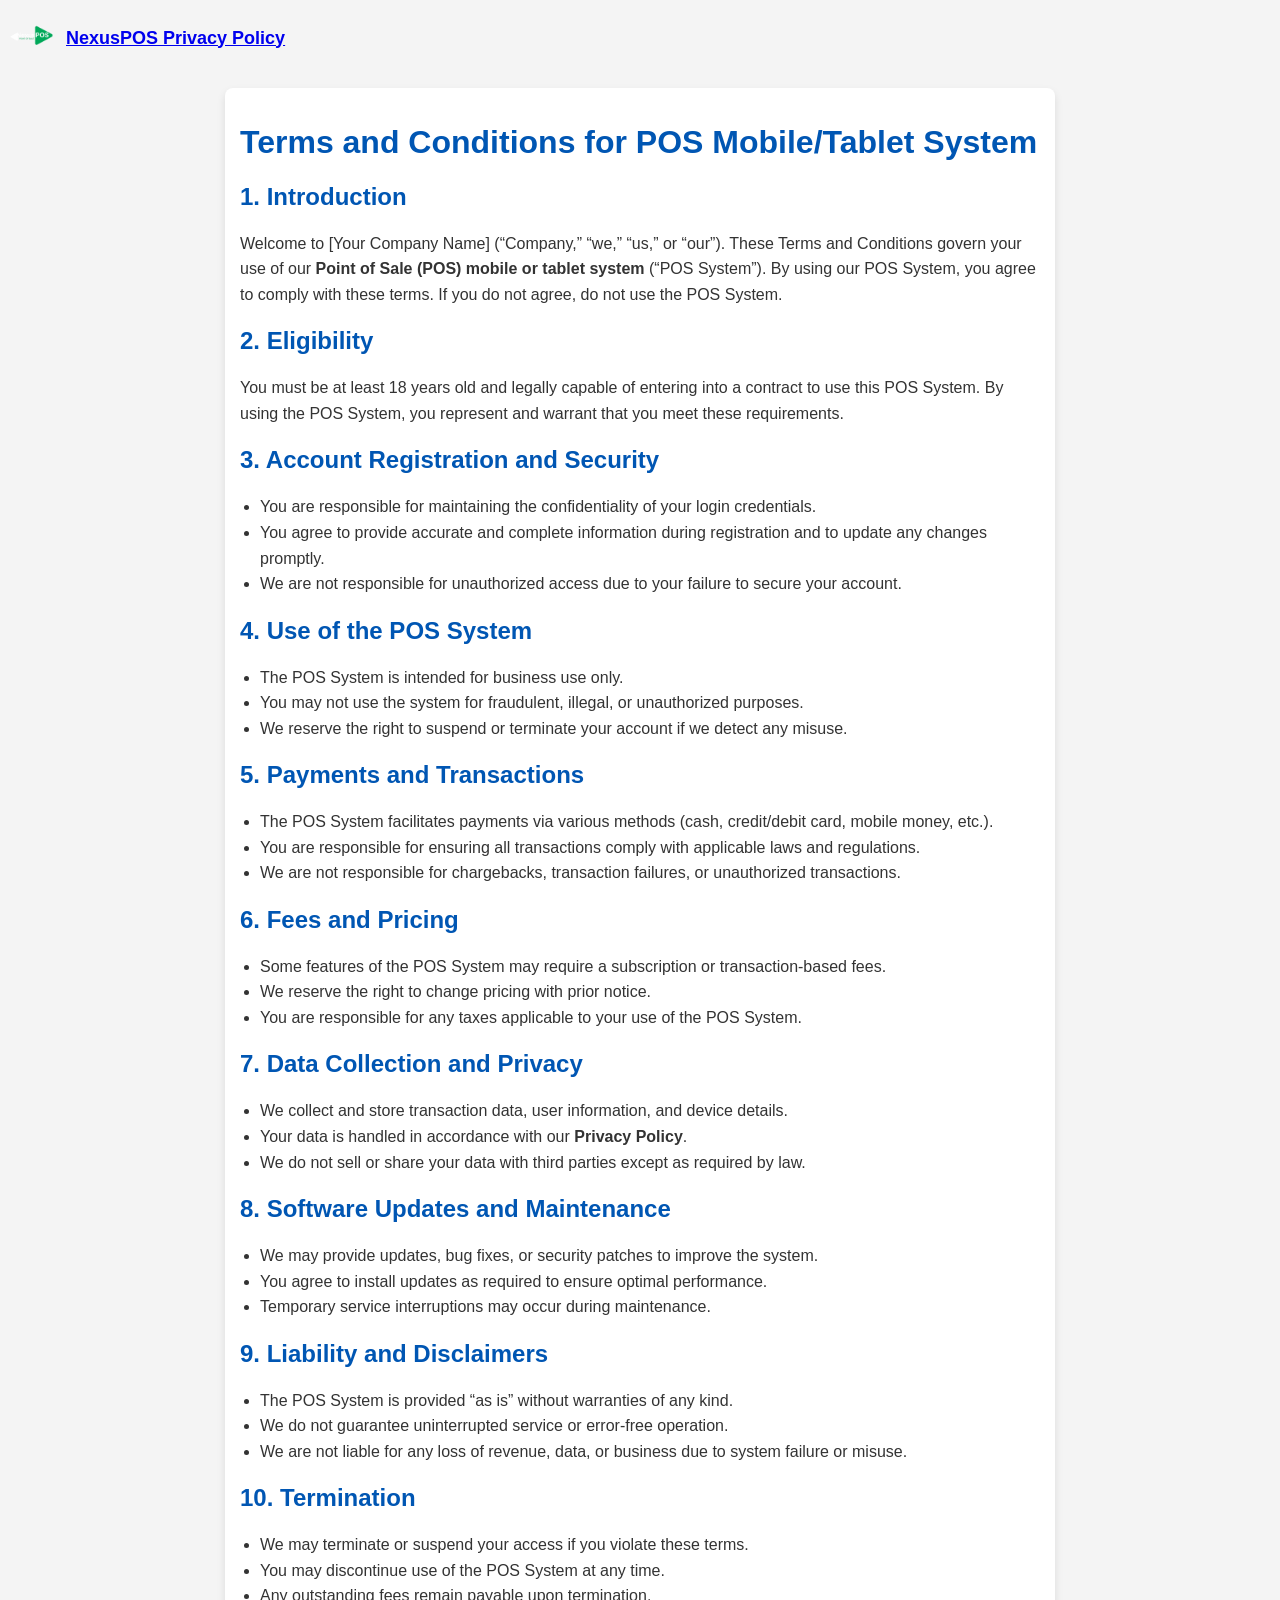
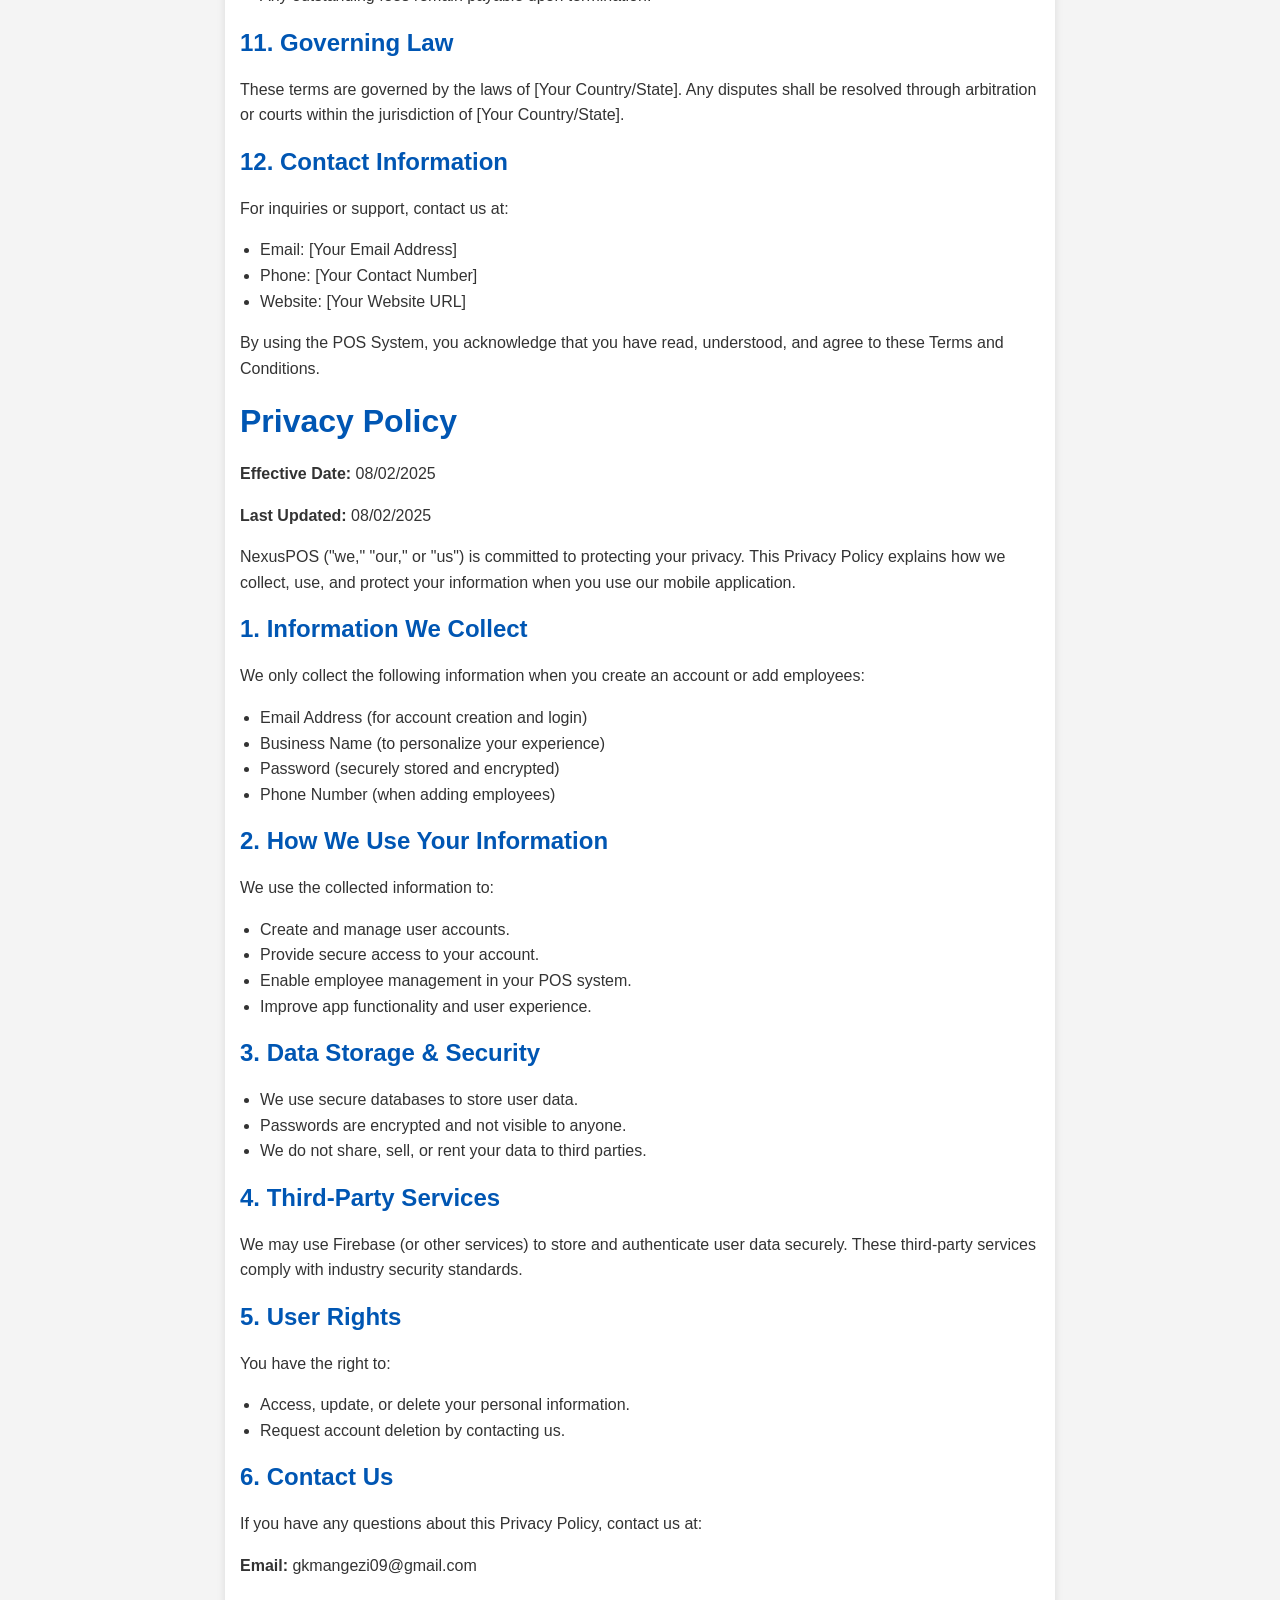
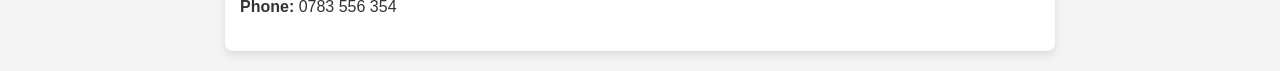
==== index.html @ 5a6bfb87 "Update index.html" ====
<!DOCTYPE html>
<html lang="en">
<head>
    <meta charset="UTF-8">
    <meta name="viewport" content="width=device-width, initial-scale=1.0">
    <title>NexusPOS Terms and Conditions and Privacy Policy</title>
    <link rel="stylesheet" href="style.css">
  
</head>
<body>

    <!-- Navigation Bar -->
    <nav class="navbar navbar-expand-lg navbar-dark bg-dark">
        <div class="container">
            <a class="navbar-brand" href="#">
                <img src="logo.png" alt="NexusPOS Logo" class="logo"> 
                NexusPOS Privacy Policy
            </a>
        </div>
    </nav>

    <!-- Main Content -->
    <div class="container policy-container">


    <h1>Terms and Conditions for POS Mobile/Tablet System</h1>
    
    <h2>1. Introduction</h2>
    <p>Welcome to [Your Company Name] (“Company,” “we,” “us,” or “our”). These Terms and Conditions govern your use of our <strong>Point of Sale (POS) mobile or tablet system</strong> (“POS System”). By using our POS System, you agree to comply with these terms. If you do not agree, do not use the POS System.</p>
    
    <h2>2. Eligibility</h2>
    <p>You must be at least 18 years old and legally capable of entering into a contract to use this POS System. By using the POS System, you represent and warrant that you meet these requirements.</p>
    
    <h2>3. Account Registration and Security</h2>
    <ul>
        <li>You are responsible for maintaining the confidentiality of your login credentials.</li>
        <li>You agree to provide accurate and complete information during registration and to update any changes promptly.</li>
        <li>We are not responsible for unauthorized access due to your failure to secure your account.</li>
    </ul>
    
    <h2>4. Use of the POS System</h2>
    <ul>
        <li>The POS System is intended for business use only.</li>
        <li>You may not use the system for fraudulent, illegal, or unauthorized purposes.</li>
        <li>We reserve the right to suspend or terminate your account if we detect any misuse.</li>
    </ul>
    
    <h2>5. Payments and Transactions</h2>
    <ul>
        <li>The POS System facilitates payments via various methods (cash, credit/debit card, mobile money, etc.).</li>
        <li>You are responsible for ensuring all transactions comply with applicable laws and regulations.</li>
        <li>We are not responsible for chargebacks, transaction failures, or unauthorized transactions.</li>
    </ul>
    
    <h2>6. Fees and Pricing</h2>
    <ul>
        <li>Some features of the POS System may require a subscription or transaction-based fees.</li>
        <li>We reserve the right to change pricing with prior notice.</li>
        <li>You are responsible for any taxes applicable to your use of the POS System.</li>
    </ul>
    
    <h2>7. Data Collection and Privacy</h2>
    <ul>
        <li>We collect and store transaction data, user information, and device details.</li>
        <li>Your data is handled in accordance with our <strong>Privacy Policy</strong>.</li>
        <li>We do not sell or share your data with third parties except as required by law.</li>
    </ul>
    
    <h2>8. Software Updates and Maintenance</h2>
    <ul>
        <li>We may provide updates, bug fixes, or security patches to improve the system.</li>
        <li>You agree to install updates as required to ensure optimal performance.</li>
        <li>Temporary service interruptions may occur during maintenance.</li>
    </ul>
    
    <h2>9. Liability and Disclaimers</h2>
    <ul>
        <li>The POS System is provided “as is” without warranties of any kind.</li>
        <li>We do not guarantee uninterrupted service or error-free operation.</li>
        <li>We are not liable for any loss of revenue, data, or business due to system failure or misuse.</li>
    </ul>
    
    <h2>10. Termination</h2>
    <ul>
        <li>We may terminate or suspend your access if you violate these terms.</li>
        <li>You may discontinue use of the POS System at any time.</li>
        <li>Any outstanding fees remain payable upon termination.</li>
    </ul>
    
    <h2>11. Governing Law</h2>
    <p>These terms are governed by the laws of [Your Country/State]. Any disputes shall be resolved through arbitration or courts within the jurisdiction of [Your Country/State].</p>
    
    <h2>12. Contact Information</h2>
    <p>For inquiries or support, contact us at:</p>
    <ul>
        <li>Email: [Your Email Address]</li>
        <li>Phone: [Your Contact Number]</li>
        <li>Website: [Your Website URL]</li>
    </ul>
    
    <p>By using the POS System, you acknowledge that you have read, understood, and agree to these Terms and Conditions.</p>



        <h1>Privacy Policy</h1>
        <p><strong>Effective Date:</strong> 08/02/2025</p>
        <p><strong>Last Updated:</strong> 08/02/2025</p>

        <p>NexusPOS ("we," "our," or "us") is committed to protecting your privacy.
            This Privacy Policy explains how we collect, use, and protect your information when you use our mobile application.</p>

        <h2>1. Information We Collect</h2>
        <p>We only collect the following information when you create an account or add employees:</p>
        <ul>
            <li>Email Address (for account creation and login)</li>
            <li>Business Name (to personalize your experience)</li>
            <li>Password (securely stored and encrypted)</li>
            <li>Phone Number (when adding employees)</li>
        </ul>

        <h2>2. How We Use Your Information</h2>
        <p>We use the collected information to:</p>
        <ul>
            <li>Create and manage user accounts.</li>
            <li>Provide secure access to your account.</li>
            <li>Enable employee management in your POS system.</li>
            <li>Improve app functionality and user experience.</li>
        </ul>

        <h2>3. Data Storage & Security</h2>
        <ul>
            <li>We use secure databases to store user data.</li>
            <li>Passwords are encrypted and not visible to anyone.</li>
            <li>We do not share, sell, or rent your data to third parties.</li>
        </ul>

        <h2>4. Third-Party Services</h2>
        <p>We may use Firebase (or other services) to store and authenticate user data securely. These third-party services comply with industry security standards.</p>

        <h2>5. User Rights</h2>
        <p>You have the right to:</p>
        <ul>
            <li>Access, update, or delete your personal information.</li>
            <li>Request account deletion by contacting us.</li>
        </ul>

        <h2>6. Contact Us</h2>
        <p>If you have any questions about this Privacy Policy, contact us at:</p>
        <p><strong>Email:</strong> gkmangezi09@gmail.com</p>
        <p><strong>Phone:</strong> 0783 556 354</p>
    </div>

</body>
</html>
---- style.css ----
body {
    font-family: 'Arial', sans-serif;
    background-color: #f4f4f4;
    color: #333;
}

/* Navbar Styles */
.navbar {
    padding: 5px 0; /* Reduced padding to make it smaller */
    height: 50px; /* Set a fixed height */
}

.navbar-brand {
    font-size: 18px;
    font-weight: bold;
    display: flex;
    align-items: center;
}

/* Resize the logo */
.logo {
    height: 50px; /* Smaller height */
    width: auto;
    margin-right: 8px;
}

/* Privacy Policy Container */
.policy-container {
    max-width: 800px;
    background: white;
    margin: 20px auto;
    padding: 15px;
    border-radius: 8px;
    box-shadow: 0px 4px 8px rgba(0, 0, 0, 0.1);
}

/* Headings */
h1, h2 {
    color: #0056b3;
}

p, ul {
    font-size: 16px;
    line-height: 1.6;
}

ul {
    padding-left: 20px;
}
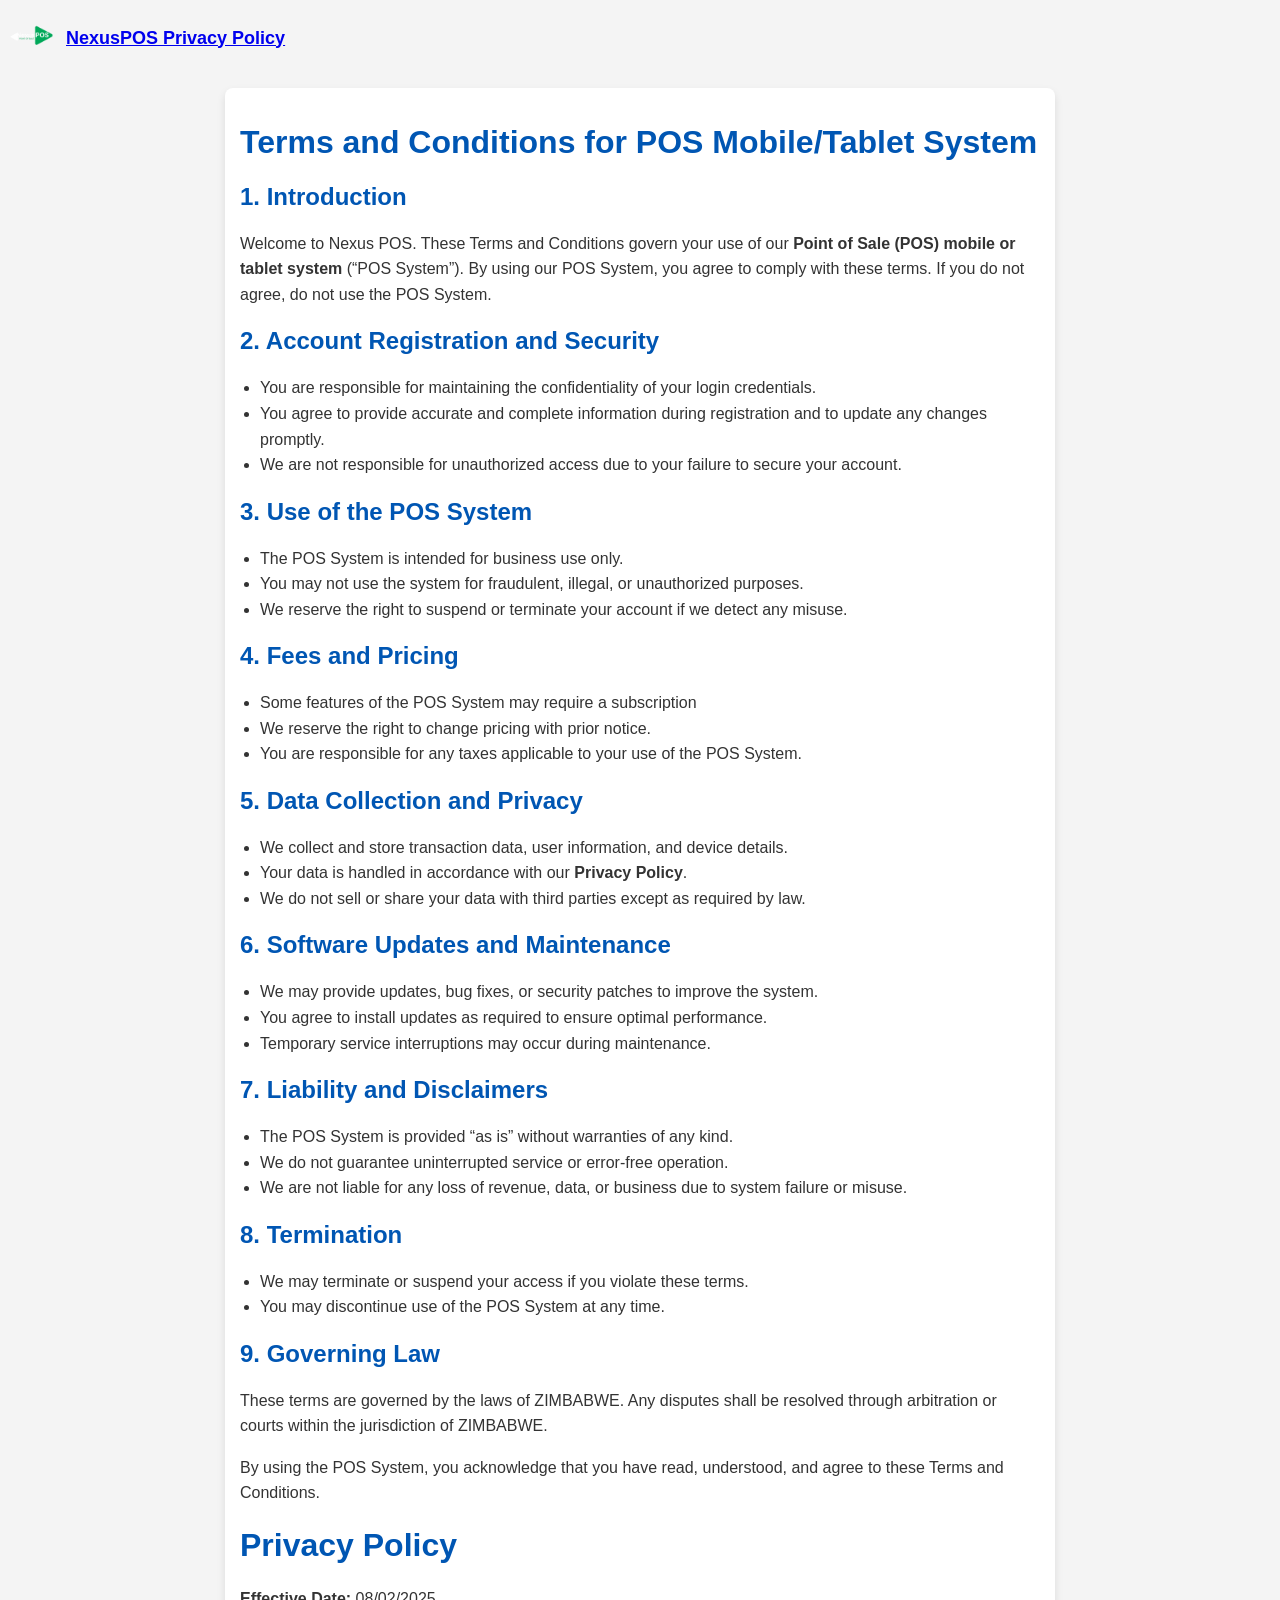
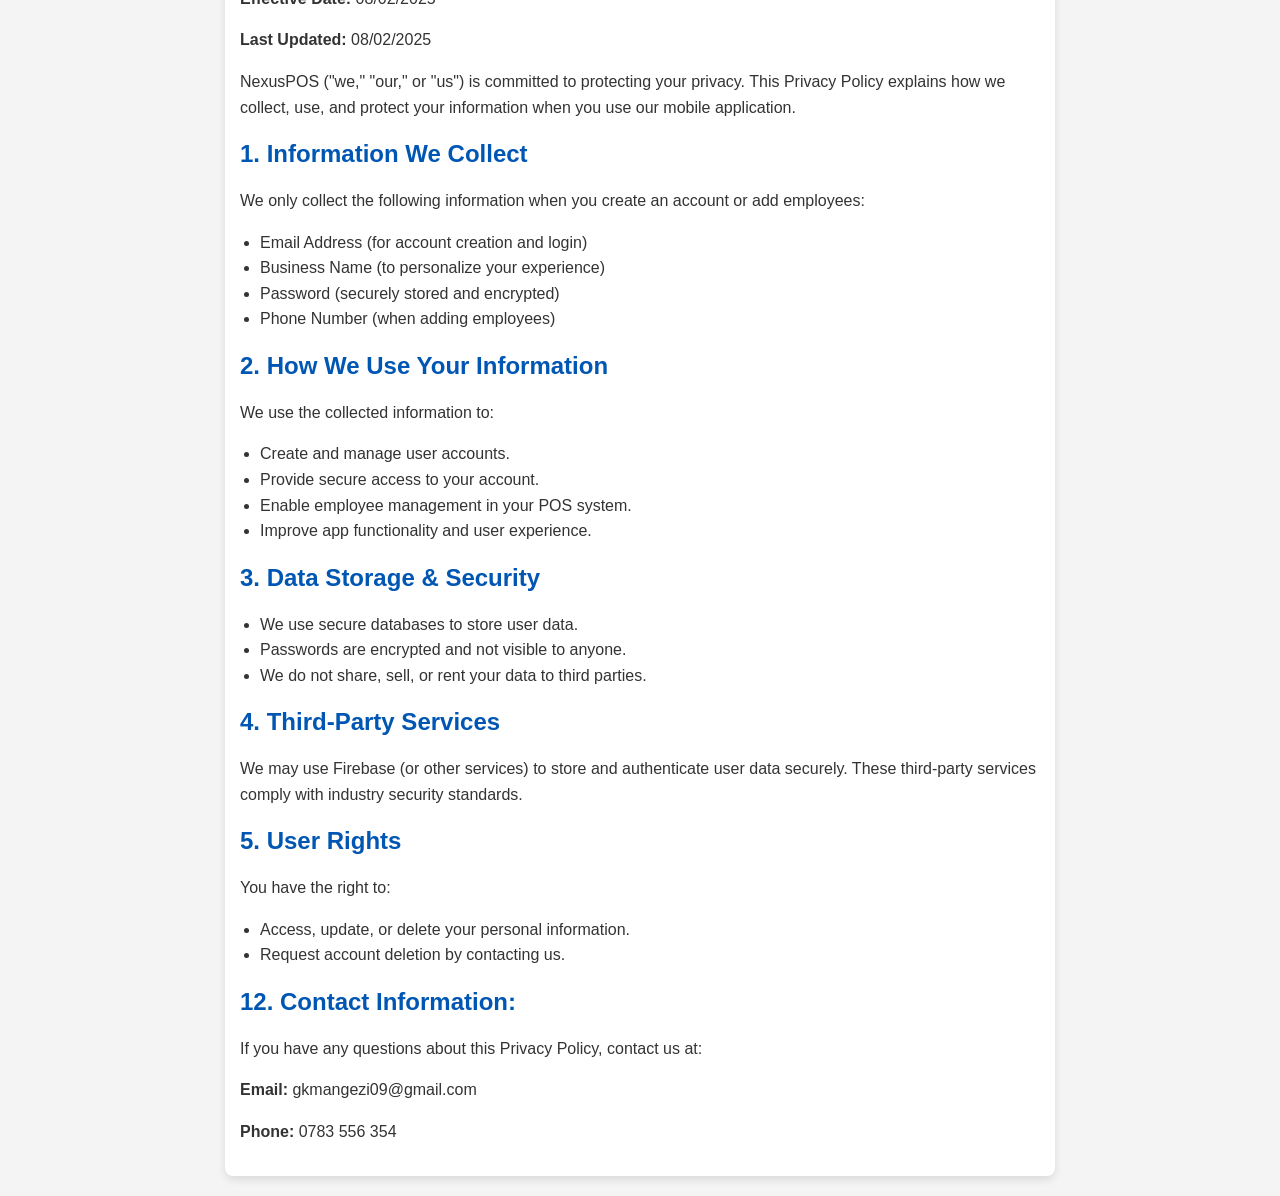
==== commit 11417439: "Update index.html" ====
--- a/index.html
+++ b/index.html
@@ -26,80 +26,61 @@
     <h1>Terms and Conditions for POS Mobile/Tablet System</h1>
     
     <h2>1. Introduction</h2>
-    <p>Welcome to [Your Company Name] (“Company,” “we,” “us,” or “our”). These Terms and Conditions govern your use of our <strong>Point of Sale (POS) mobile or tablet system</strong> (“POS System”). By using our POS System, you agree to comply with these terms. If you do not agree, do not use the POS System.</p>
+    <p>Welcome to Nexus POS. These Terms and Conditions govern your use of our <strong>Point of Sale (POS) mobile or tablet system</strong> (“POS System”). By using our POS System, you agree to comply with these terms. If you do not agree, do not use the POS System.</p>
     
-    <h2>2. Eligibility</h2>
-    <p>You must be at least 18 years old and legally capable of entering into a contract to use this POS System. By using the POS System, you represent and warrant that you meet these requirements.</p>
-    
-    <h2>3. Account Registration and Security</h2>
+  
+    <h2>2. Account Registration and Security</h2>
     <ul>
         <li>You are responsible for maintaining the confidentiality of your login credentials.</li>
         <li>You agree to provide accurate and complete information during registration and to update any changes promptly.</li>
         <li>We are not responsible for unauthorized access due to your failure to secure your account.</li>
     </ul>
     
-    <h2>4. Use of the POS System</h2>
+    <h2>3. Use of the POS System</h2>
     <ul>
         <li>The POS System is intended for business use only.</li>
         <li>You may not use the system for fraudulent, illegal, or unauthorized purposes.</li>
         <li>We reserve the right to suspend or terminate your account if we detect any misuse.</li>
     </ul>
     
-    <h2>5. Payments and Transactions</h2>
+    <h2>4. Fees and Pricing</h2>
     <ul>
-        <li>The POS System facilitates payments via various methods (cash, credit/debit card, mobile money, etc.).</li>
-        <li>You are responsible for ensuring all transactions comply with applicable laws and regulations.</li>
-        <li>We are not responsible for chargebacks, transaction failures, or unauthorized transactions.</li>
-    </ul>
-    
-    <h2>6. Fees and Pricing</h2>
-    <ul>
-        <li>Some features of the POS System may require a subscription or transaction-based fees.</li>
+        <li>Some features of the POS System may require a subscription</li>
         <li>We reserve the right to change pricing with prior notice.</li>
         <li>You are responsible for any taxes applicable to your use of the POS System.</li>
     </ul>
     
-    <h2>7. Data Collection and Privacy</h2>
+    <h2>5. Data Collection and Privacy</h2>
     <ul>
         <li>We collect and store transaction data, user information, and device details.</li>
         <li>Your data is handled in accordance with our <strong>Privacy Policy</strong>.</li>
         <li>We do not sell or share your data with third parties except as required by law.</li>
     </ul>
     
-    <h2>8. Software Updates and Maintenance</h2>
+    <h2>6. Software Updates and Maintenance</h2>
     <ul>
         <li>We may provide updates, bug fixes, or security patches to improve the system.</li>
         <li>You agree to install updates as required to ensure optimal performance.</li>
         <li>Temporary service interruptions may occur during maintenance.</li>
     </ul>
     
-    <h2>9. Liability and Disclaimers</h2>
+    <h2>7. Liability and Disclaimers</h2>
     <ul>
         <li>The POS System is provided “as is” without warranties of any kind.</li>
         <li>We do not guarantee uninterrupted service or error-free operation.</li>
         <li>We are not liable for any loss of revenue, data, or business due to system failure or misuse.</li>
     </ul>
     
-    <h2>10. Termination</h2>
+    <h2>8. Termination</h2>
     <ul>
         <li>We may terminate or suspend your access if you violate these terms.</li>
         <li>You may discontinue use of the POS System at any time.</li>
-        <li>Any outstanding fees remain payable upon termination.</li>
     </ul>
     
-    <h2>11. Governing Law</h2>
-    <p>These terms are governed by the laws of [Your Country/State]. Any disputes shall be resolved through arbitration or courts within the jurisdiction of [Your Country/State].</p>
-    
-    <h2>12. Contact Information</h2>
-    <p>For inquiries or support, contact us at:</p>
-    <ul>
-        <li>Email: [Your Email Address]</li>
-        <li>Phone: [Your Contact Number]</li>
-        <li>Website: [Your Website URL]</li>
-    </ul>
+    <h2>9. Governing Law</h2>
+    <p>These terms are governed by the laws of ZIMBABWE. Any disputes shall be resolved through arbitration or courts within the jurisdiction of ZIMBABWE.</p>
     
     <p>By using the POS System, you acknowledge that you have read, understood, and agree to these Terms and Conditions.</p>
-
 
 
         <h1>Privacy Policy</h1>
@@ -143,8 +124,7 @@
             <li>Access, update, or delete your personal information.</li>
             <li>Request account deletion by contacting us.</li>
         </ul>
-
-        <h2>6. Contact Us</h2>
+  <h2>12. Contact Information:</h2>
         <p>If you have any questions about this Privacy Policy, contact us at:</p>
         <p><strong>Email:</strong> gkmangezi09@gmail.com</p>
         <p><strong>Phone:</strong> 0783 556 354</p>
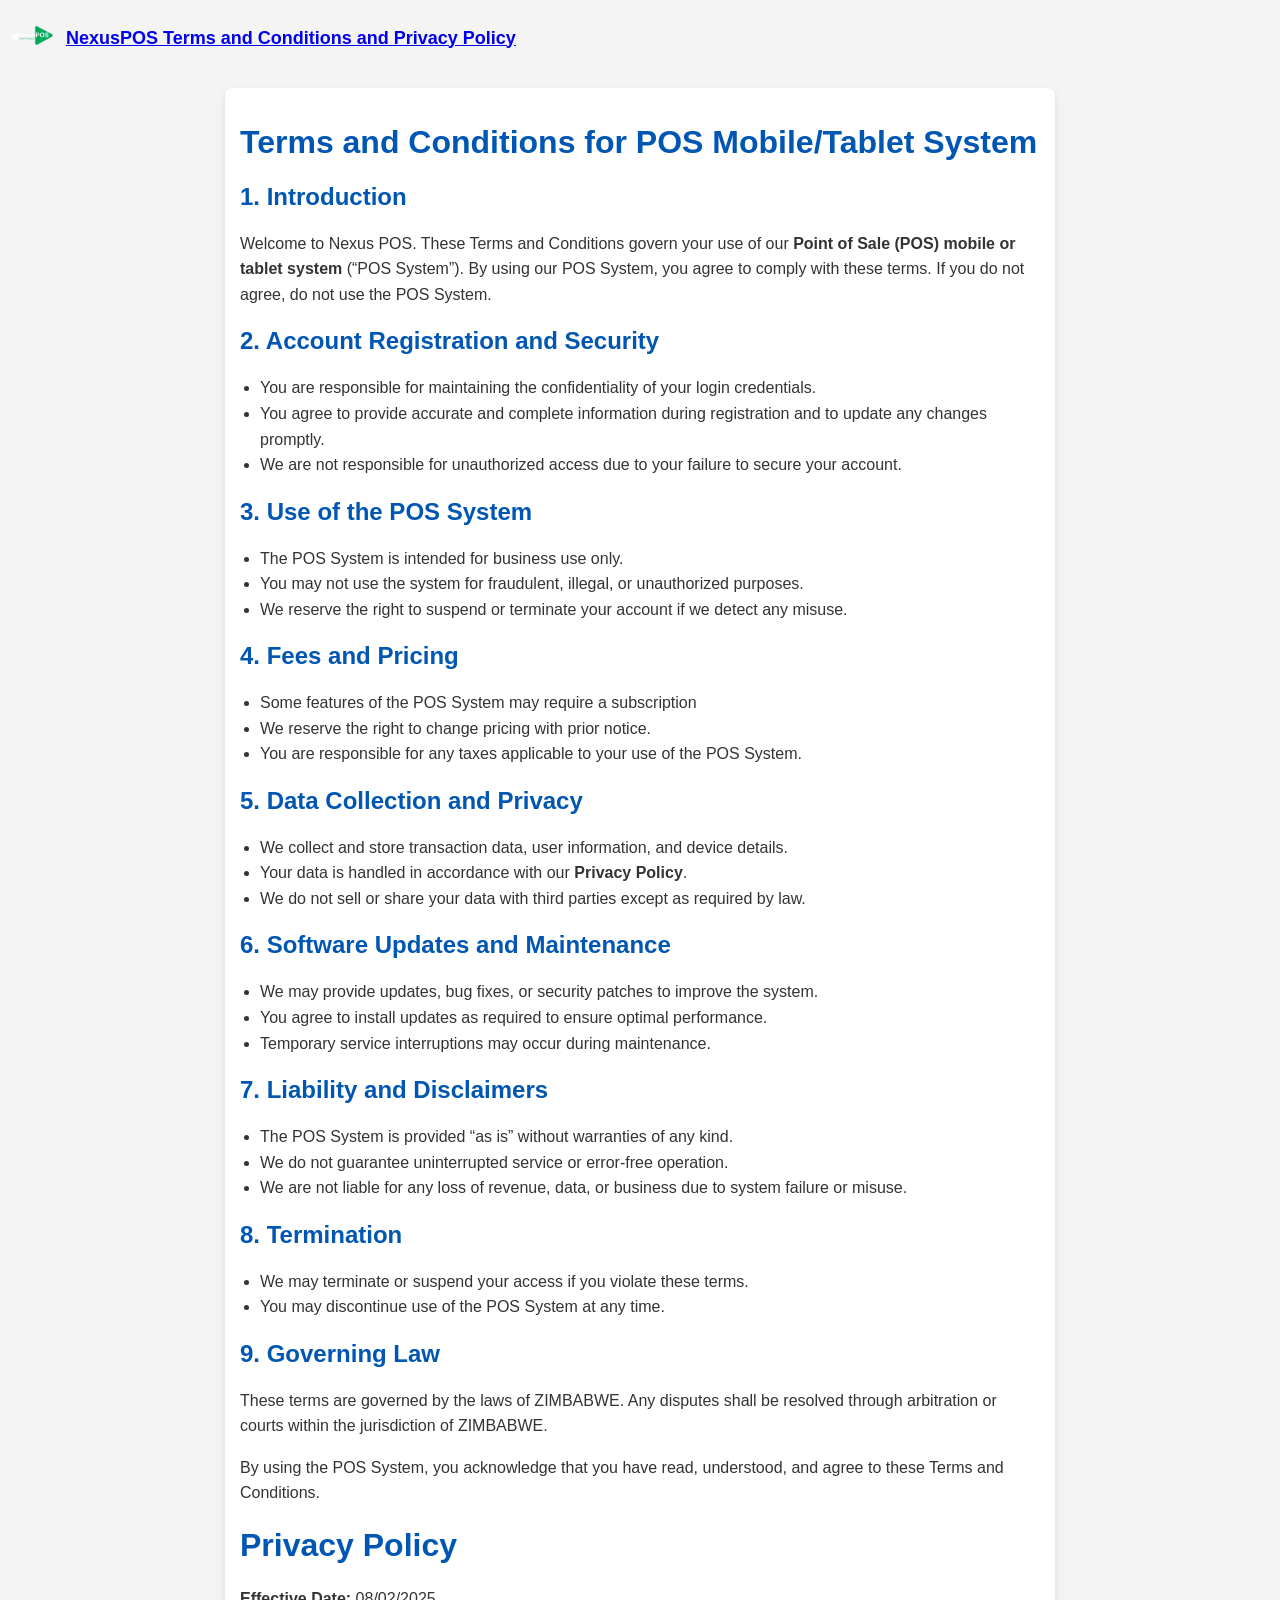
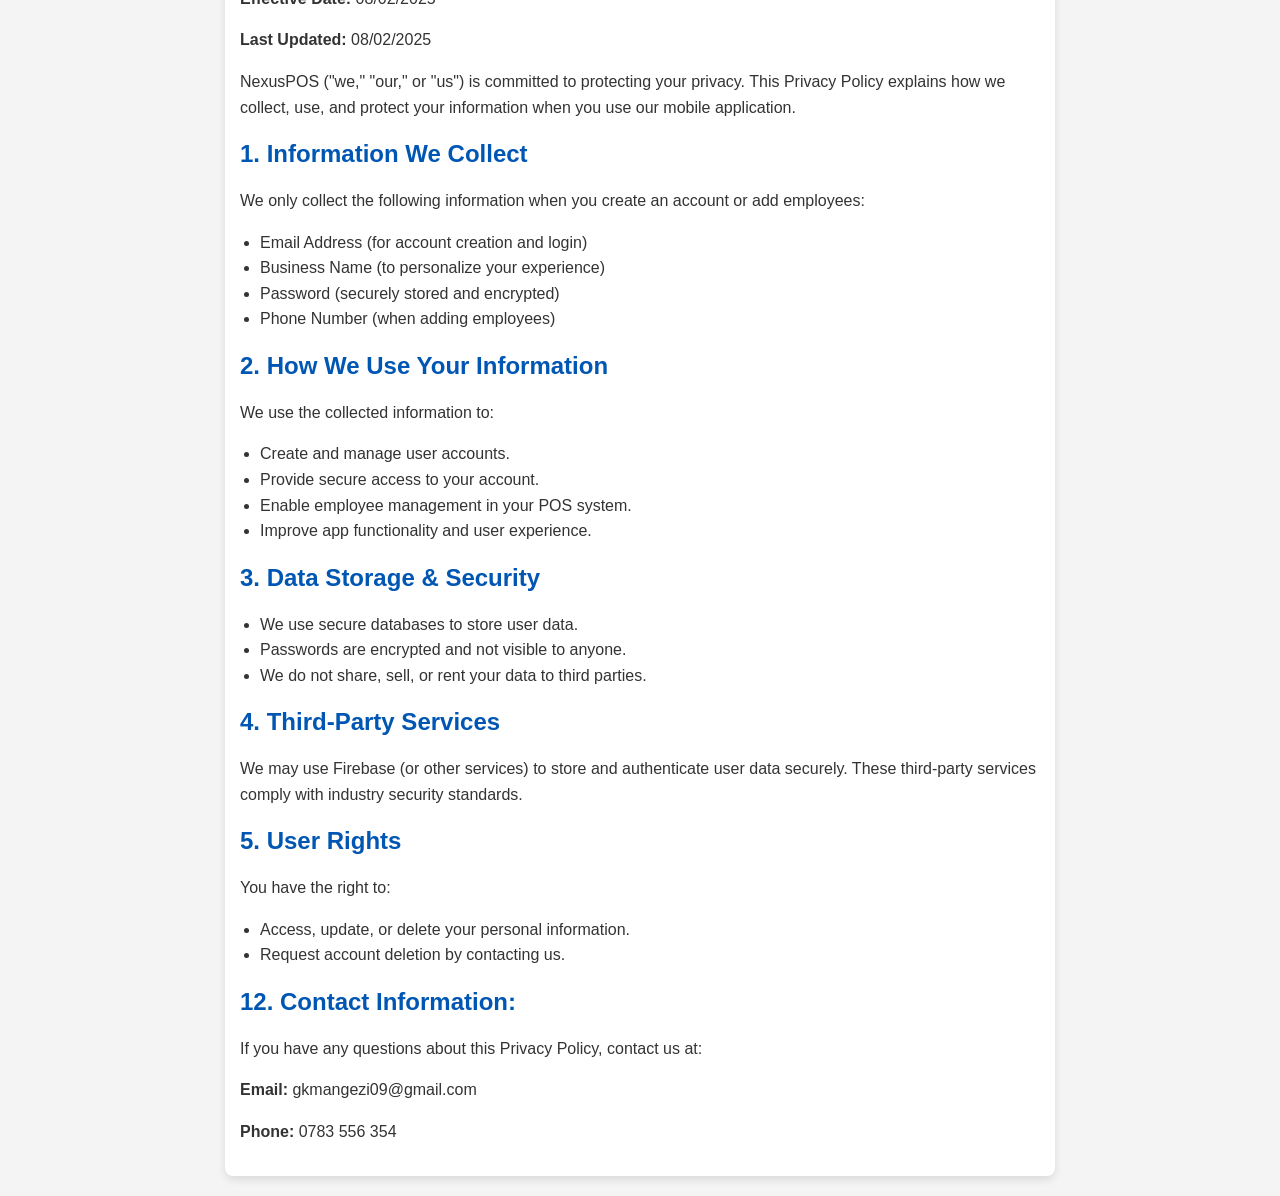
==== commit a9ec70de: "Update index.html" ====
--- a/index.html
+++ b/index.html
@@ -14,7 +14,7 @@
         <div class="container">
             <a class="navbar-brand" href="#">
                 <img src="logo.png" alt="NexusPOS Logo" class="logo"> 
-                NexusPOS Privacy Policy
+                NexusPOS Terms and Conditions and Privacy Policy
             </a>
         </div>
     </nav>
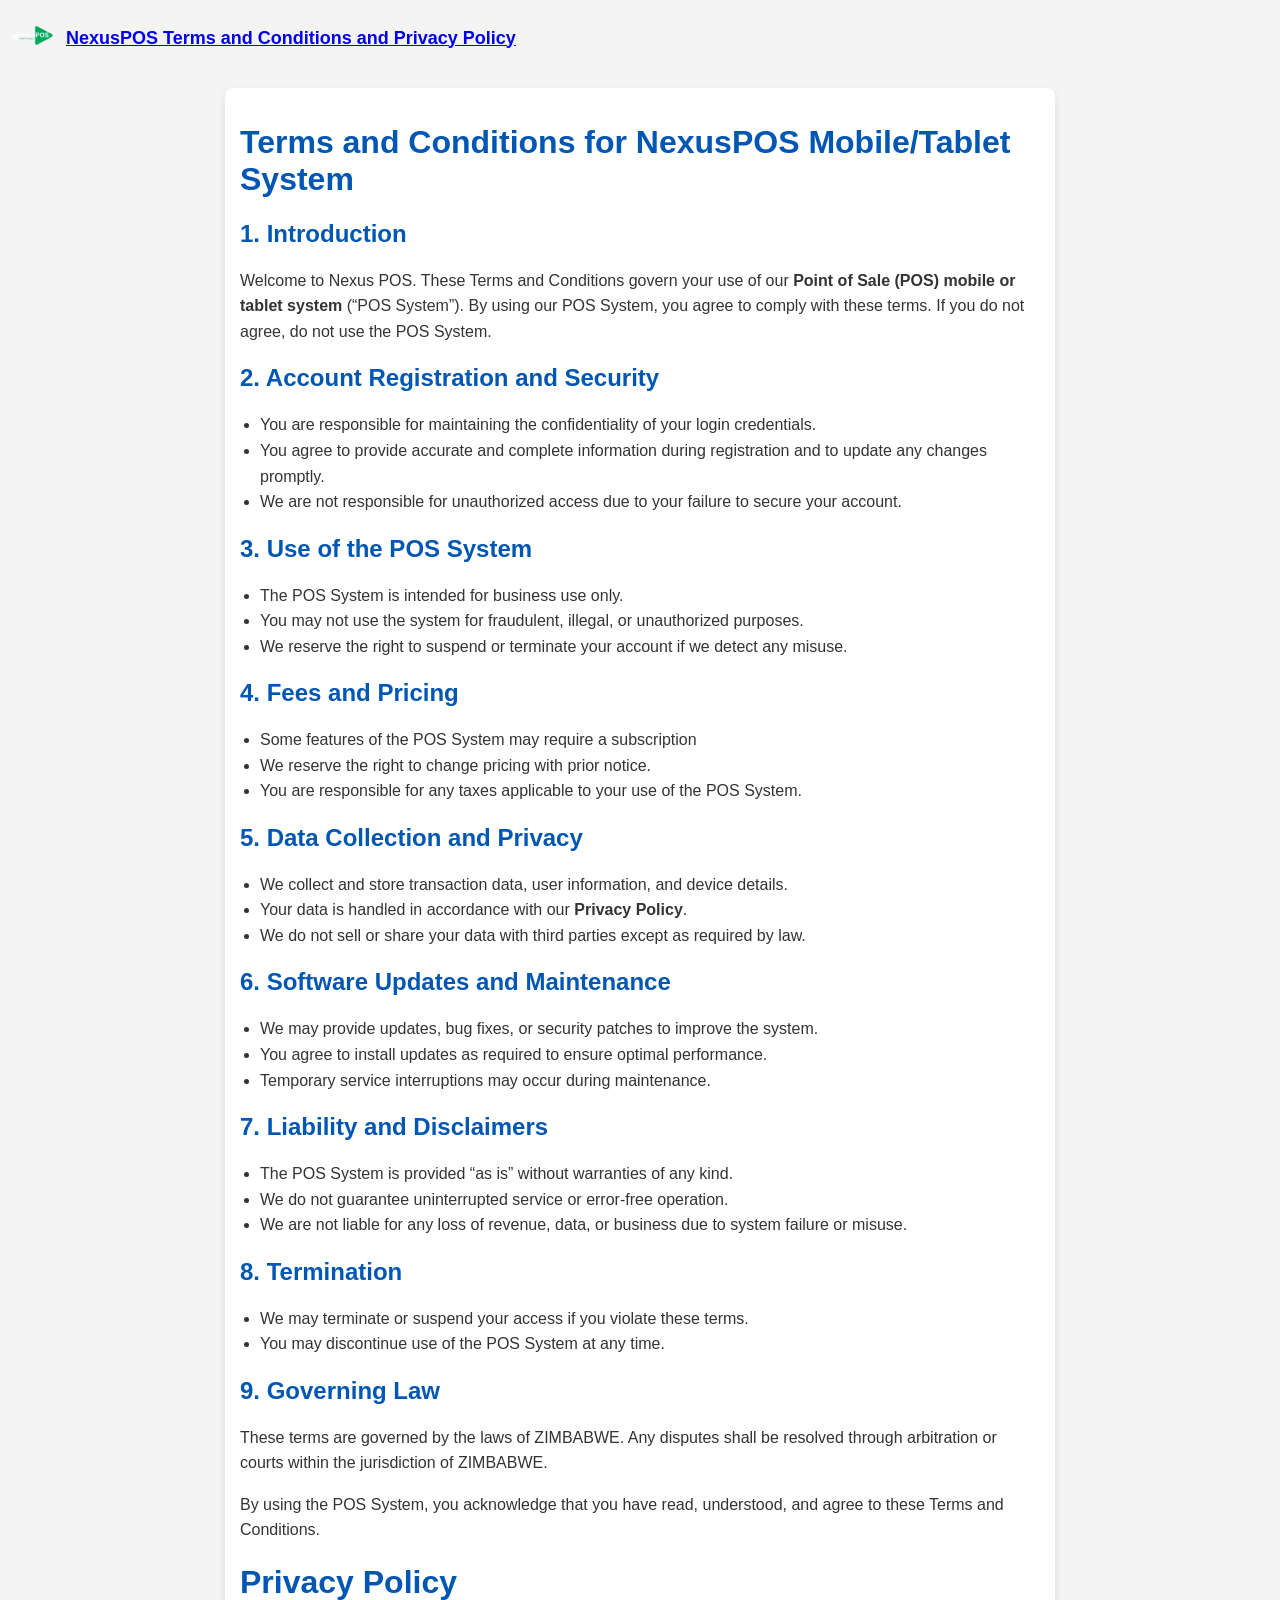
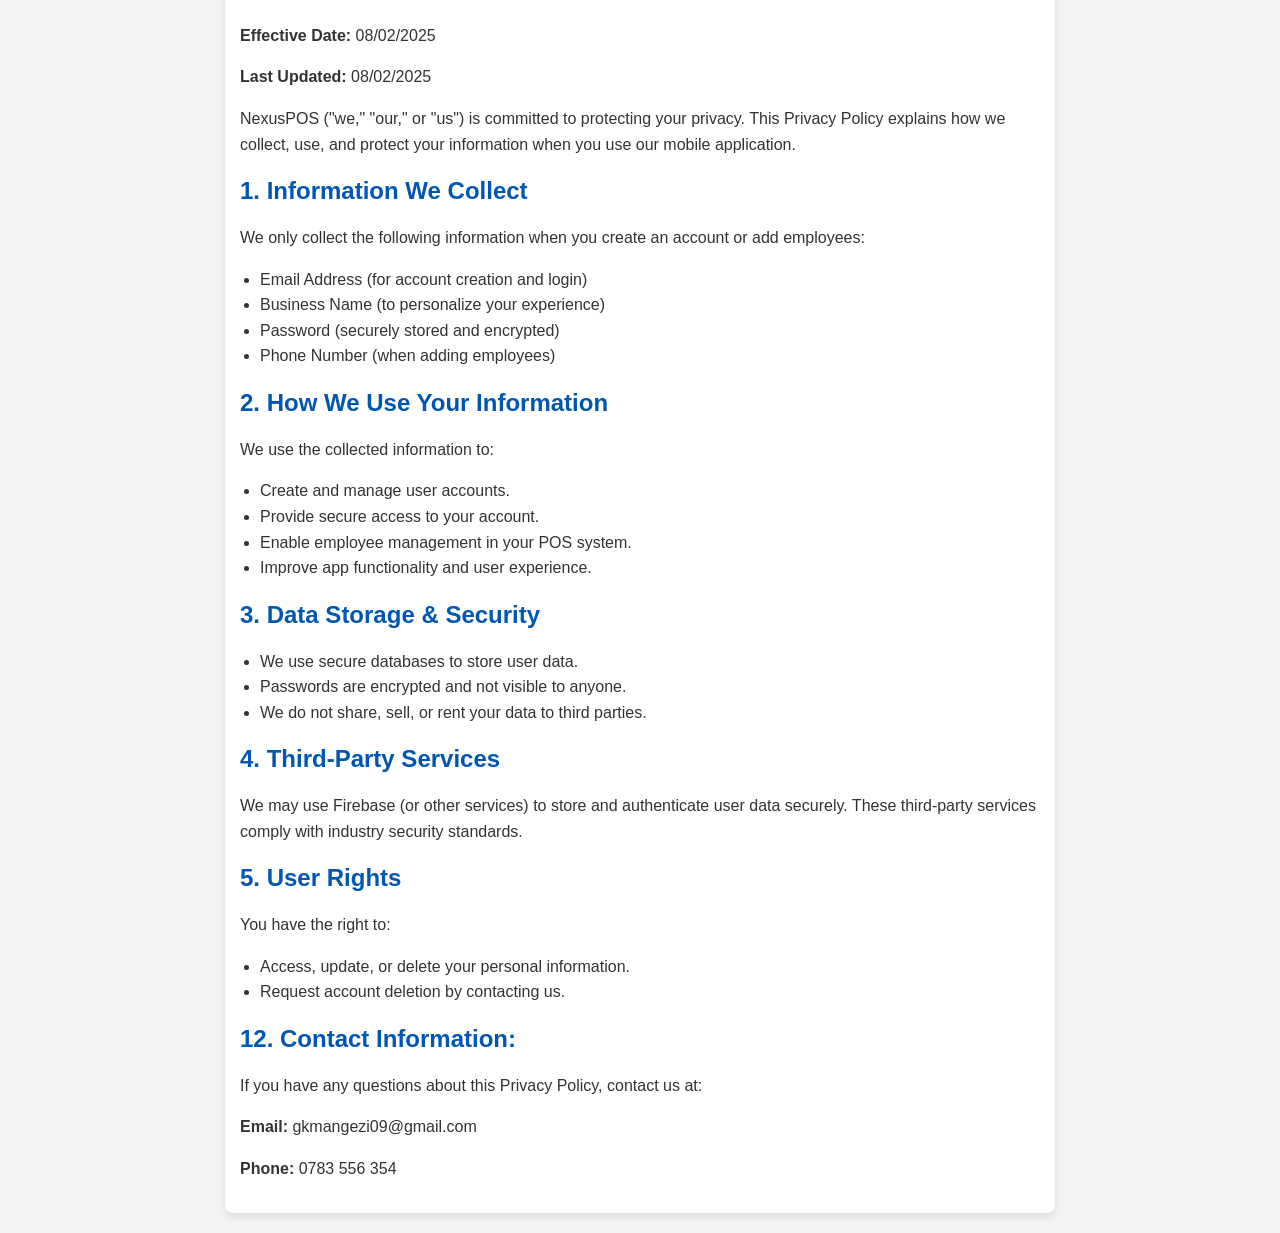
==== commit 5826ea99: "Update index.html" ====
--- a/index.html
+++ b/index.html
@@ -23,7 +23,7 @@
     <div class="container policy-container">
 
 
-    <h1>Terms and Conditions for POS Mobile/Tablet System</h1>
+    <h1>Terms and Conditions for NexusPOS Mobile/Tablet System</h1>
     
     <h2>1. Introduction</h2>
     <p>Welcome to Nexus POS. These Terms and Conditions govern your use of our <strong>Point of Sale (POS) mobile or tablet system</strong> (“POS System”). By using our POS System, you agree to comply with these terms. If you do not agree, do not use the POS System.</p>
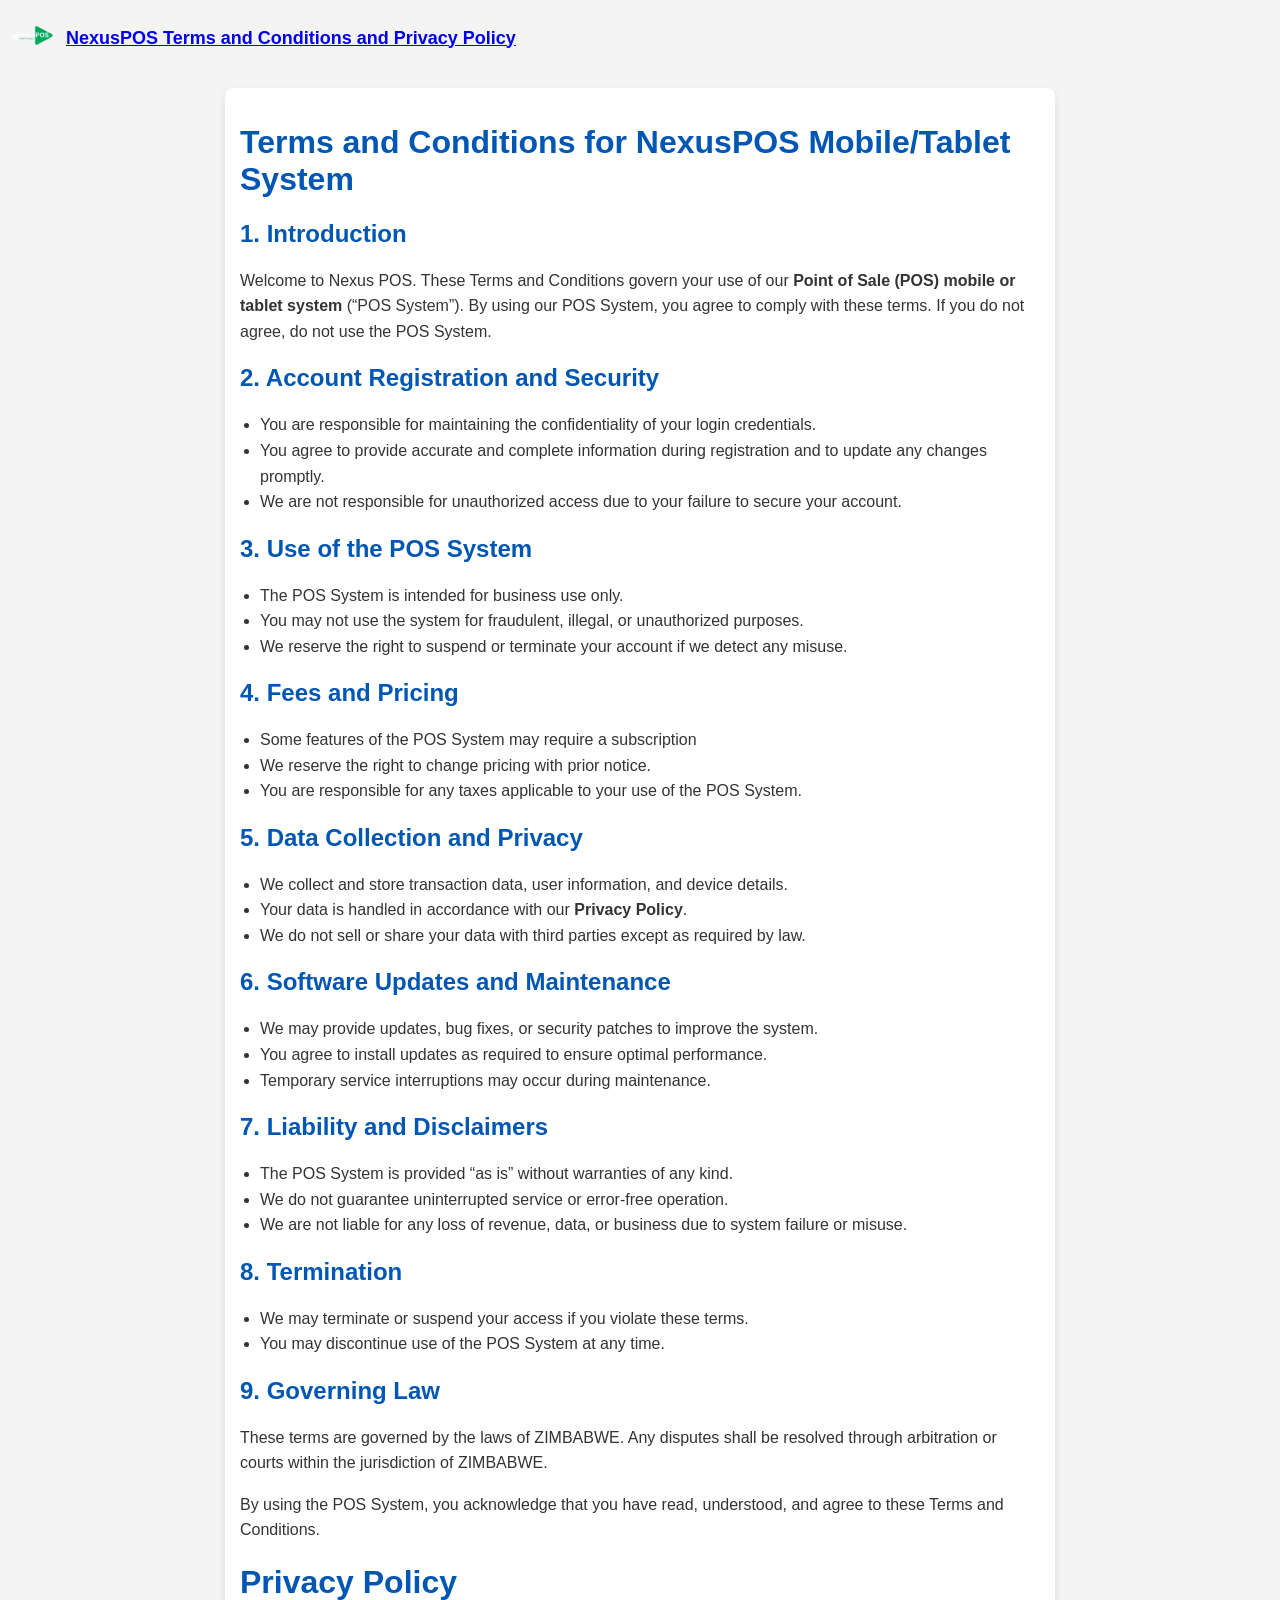
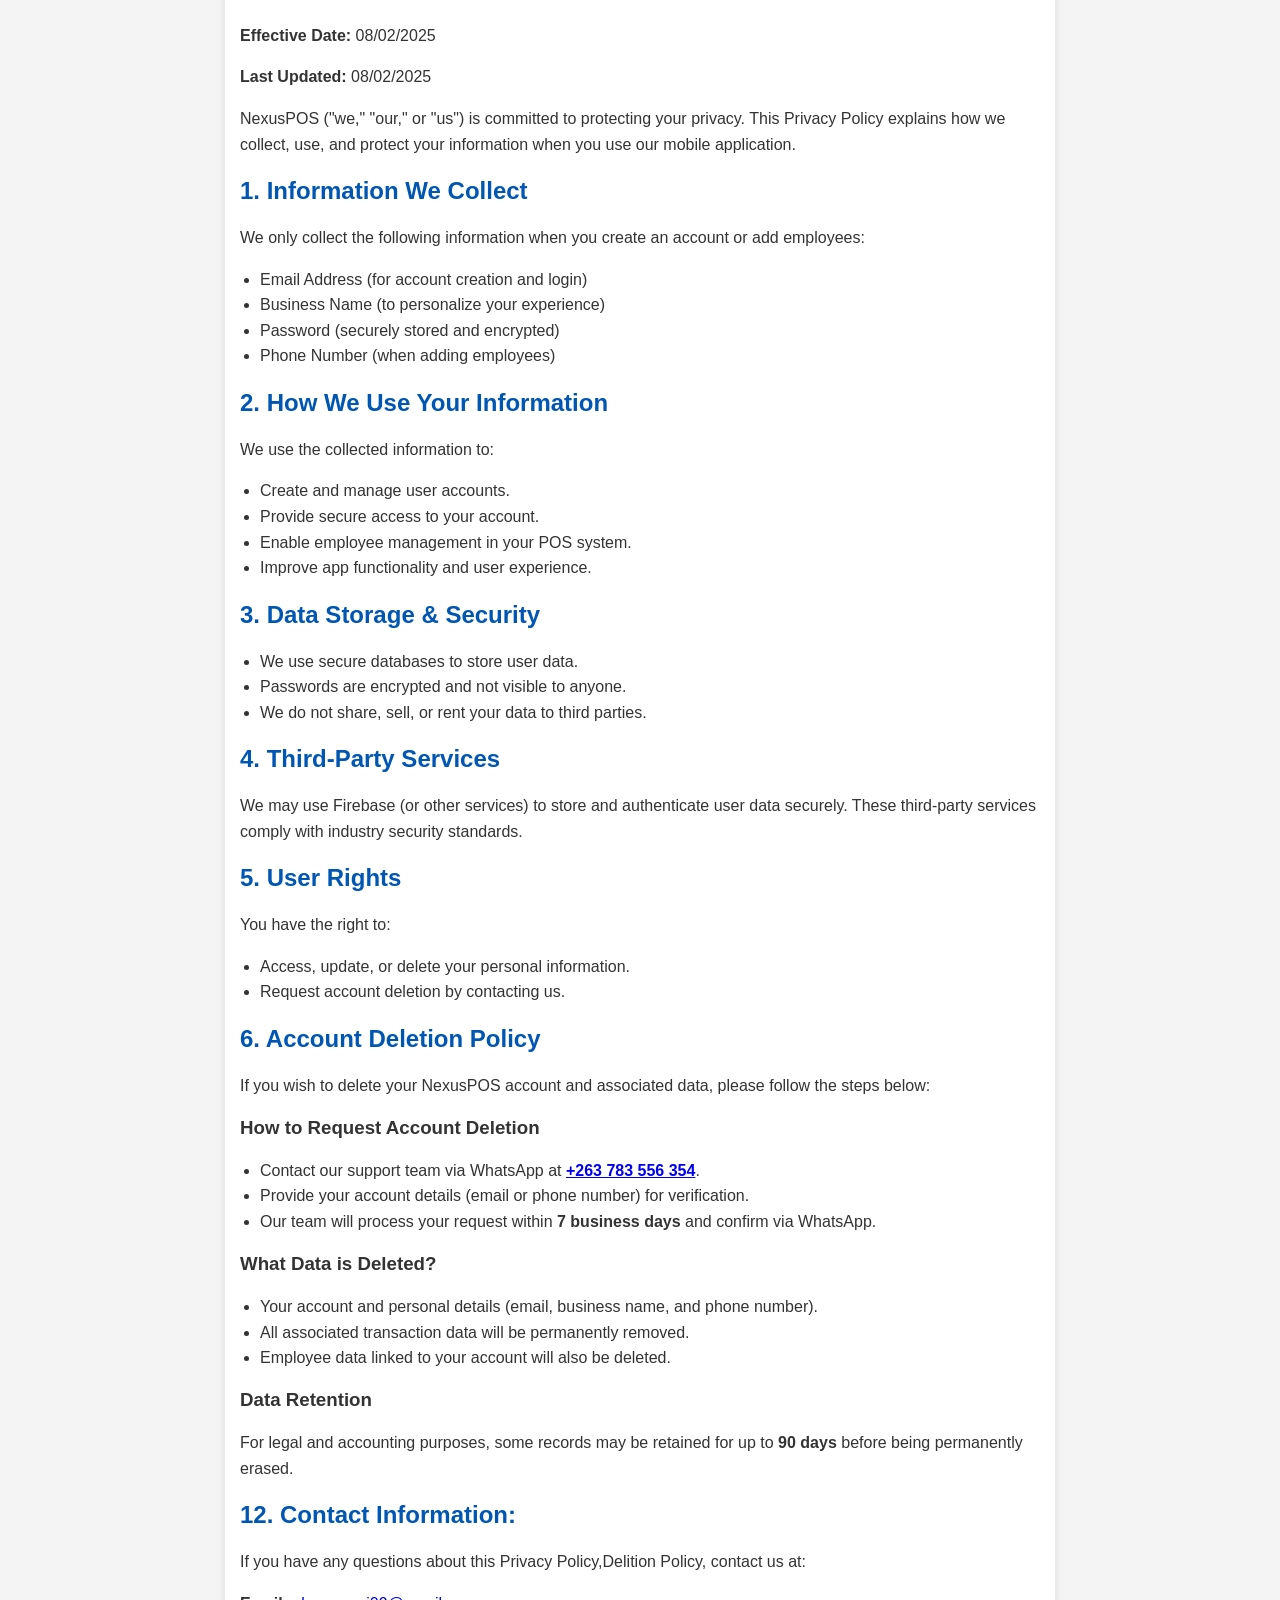
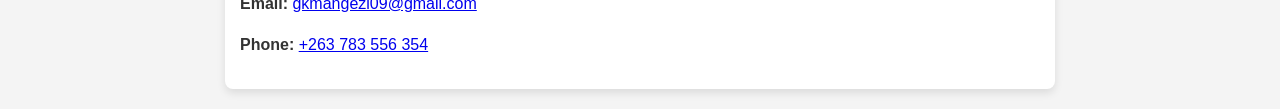
==== commit d7161d19: "Update index.html" ====
--- a/index.html
+++ b/index.html
@@ -124,10 +124,32 @@
             <li>Access, update, or delete your personal information.</li>
             <li>Request account deletion by contacting us.</li>
         </ul>
+        <h2>6. Account Deletion Policy</h2>
+<p>If you wish to delete your NexusPOS account and associated data, please follow the steps below:</p>
+
+<h3>How to Request Account Deletion</h3>
+<ul>
+    <li>Contact our support team via WhatsApp at <strong><a href="https://wa.me/263783556354">+263 783 556 354</a></strong>.</li>
+    <li>Provide your account details (email or phone number) for verification.</li>
+    <li>Our team will process your request within <strong>7 business days</strong> and confirm via WhatsApp.</li>
+</ul>
+
+<h3>What Data is Deleted?</h3>
+<ul>
+    <li>Your account and personal details (email, business name, and phone number).</li>
+    <li>All associated transaction data will be permanently removed.</li>
+    <li>Employee data linked to your account will also be deleted.</li>
+</ul>
+
+<h3>Data Retention</h3>
+<p>For legal and accounting purposes, some records may be retained for up to <strong>90 days</strong> before being permanently erased.</p>
+
+
   <h2>12. Contact Information:</h2>
-        <p>If you have any questions about this Privacy Policy, contact us at:</p>
-        <p><strong>Email:</strong> gkmangezi09@gmail.com</p>
-        <p><strong>Phone:</strong> 0783 556 354</p>
+        <p>If you have any questions about this Privacy Policy,Delition Policy, contact us at:</p>
+<p><strong>Email:</strong> <a href="mailto:gkmangezi09@gmail.com">gkmangezi09@gmail.com</a></p>
+<p><strong>Phone:</strong> <a href="tel:+263783556354">+263 783 556 354</a></p>
+
     </div>
 
 </body>
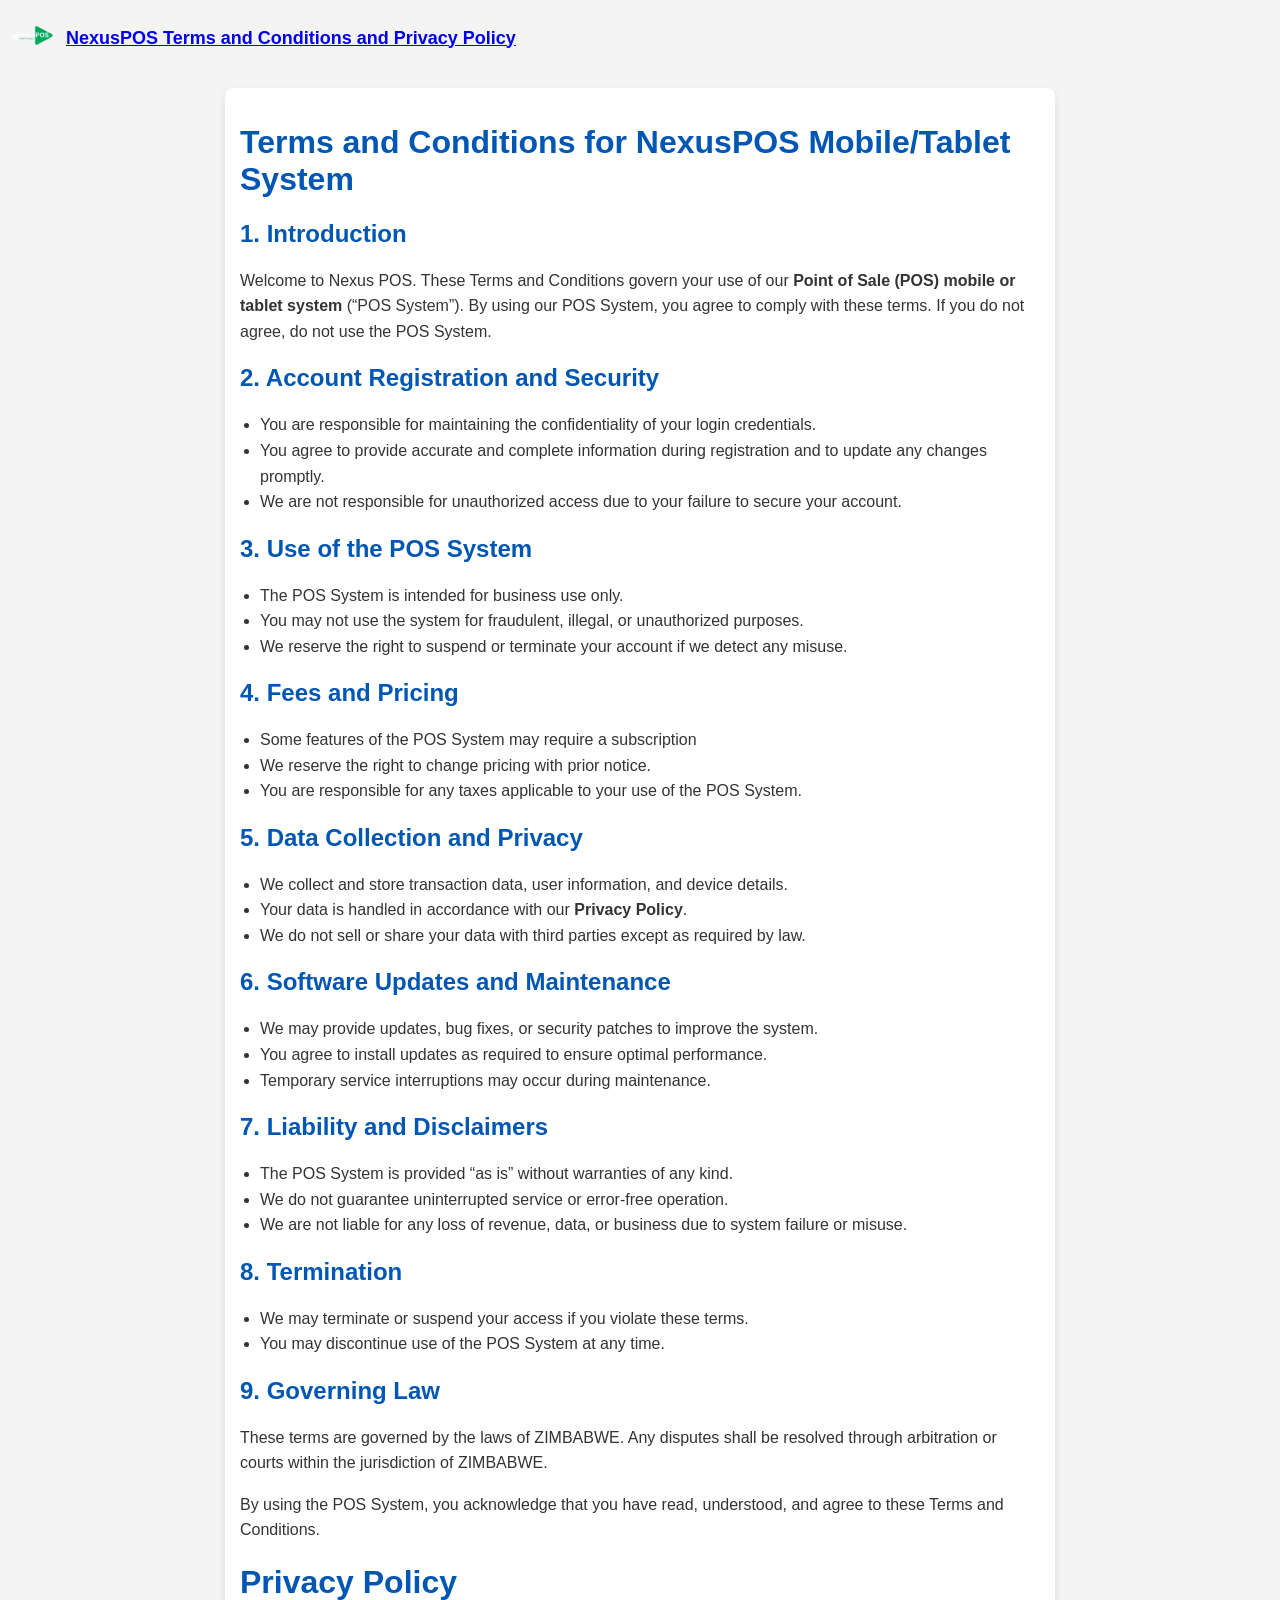
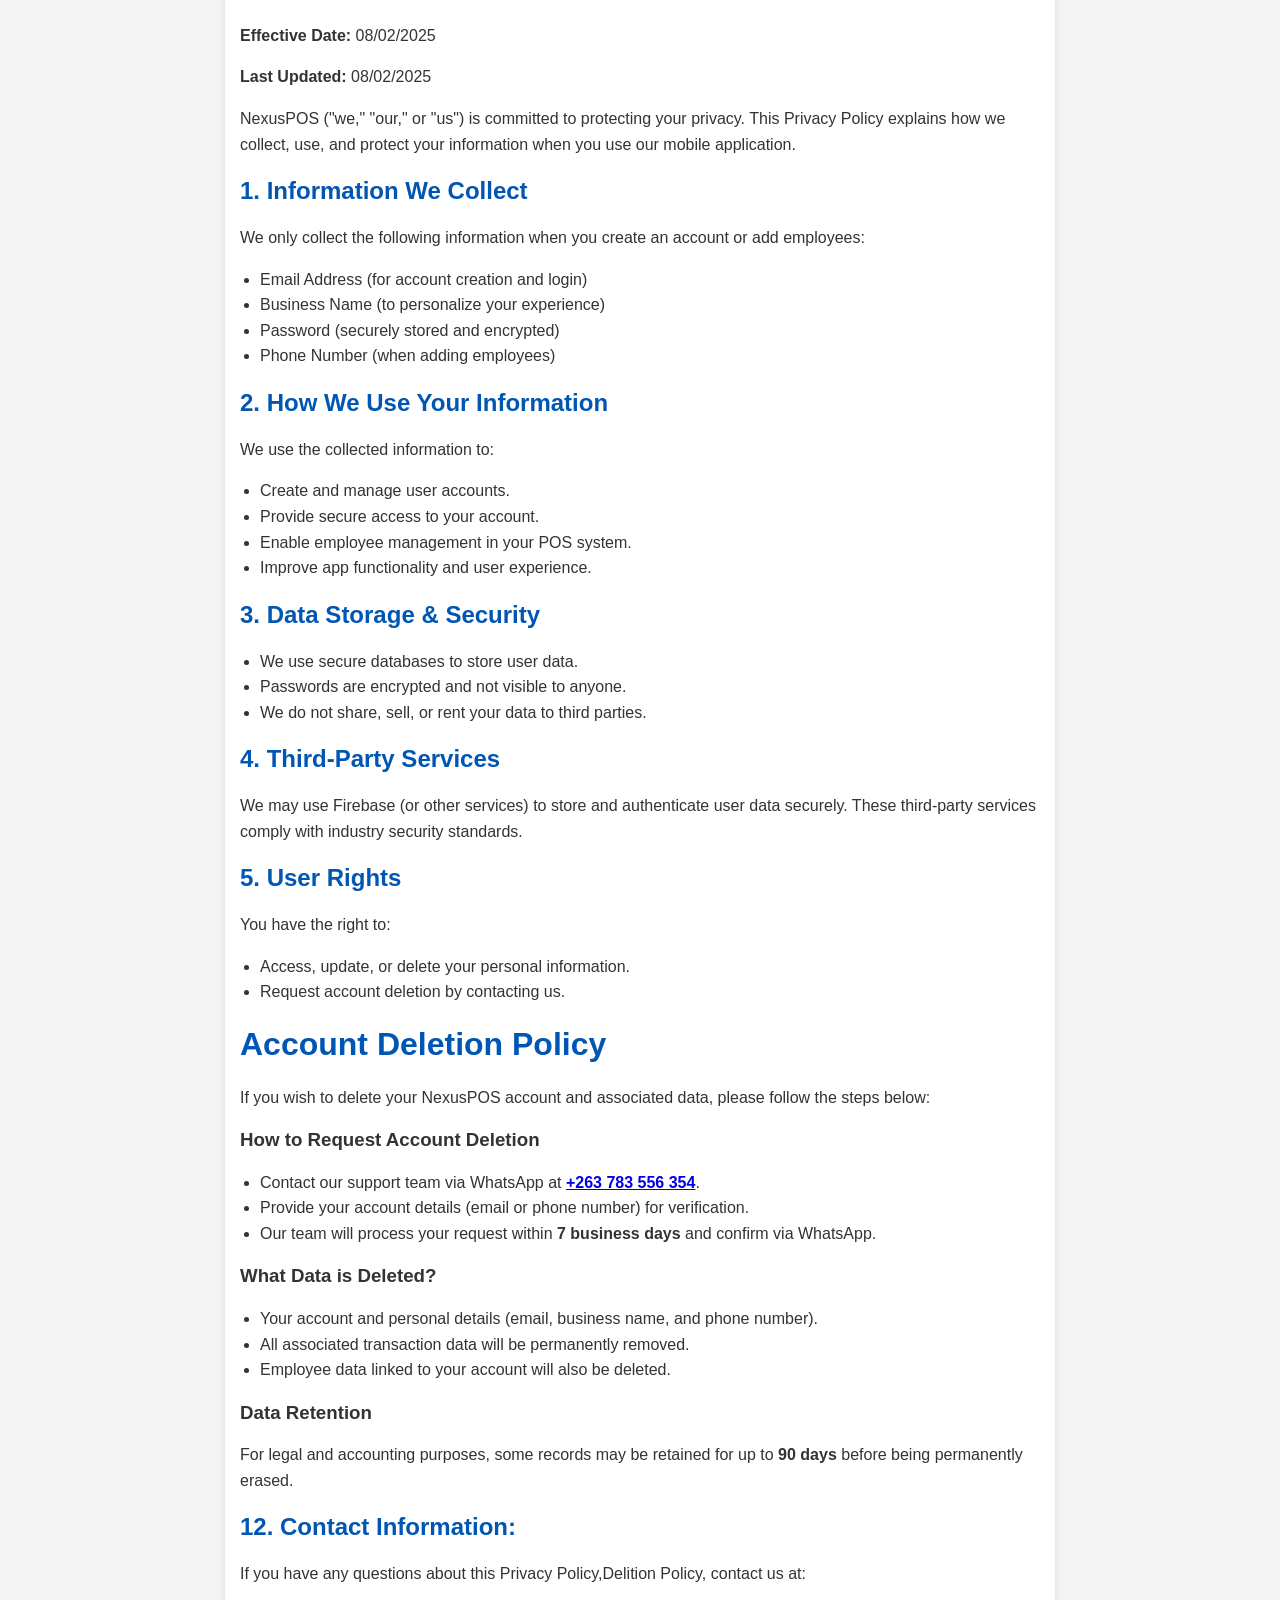
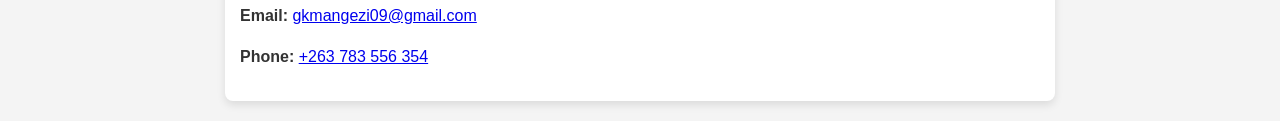
==== commit 762dabf0: "Update index.html" ====
--- a/index.html
+++ b/index.html
@@ -3,7 +3,7 @@
 <head>
     <meta charset="UTF-8">
     <meta name="viewport" content="width=device-width, initial-scale=1.0">
-    <title>NexusPOS Terms and Conditions and Privacy Policy</title>
+    <title>NexusPOS SMART MOBILE/TABLET POS SYSTEM</title>
     <link rel="stylesheet" href="style.css">
   
 </head>
@@ -124,7 +124,7 @@
             <li>Access, update, or delete your personal information.</li>
             <li>Request account deletion by contacting us.</li>
         </ul>
-        <h2>6. Account Deletion Policy</h2>
+        <h1>Account Deletion Policy</h2>
 <p>If you wish to delete your NexusPOS account and associated data, please follow the steps below:</p>
 
 <h3>How to Request Account Deletion</h3>
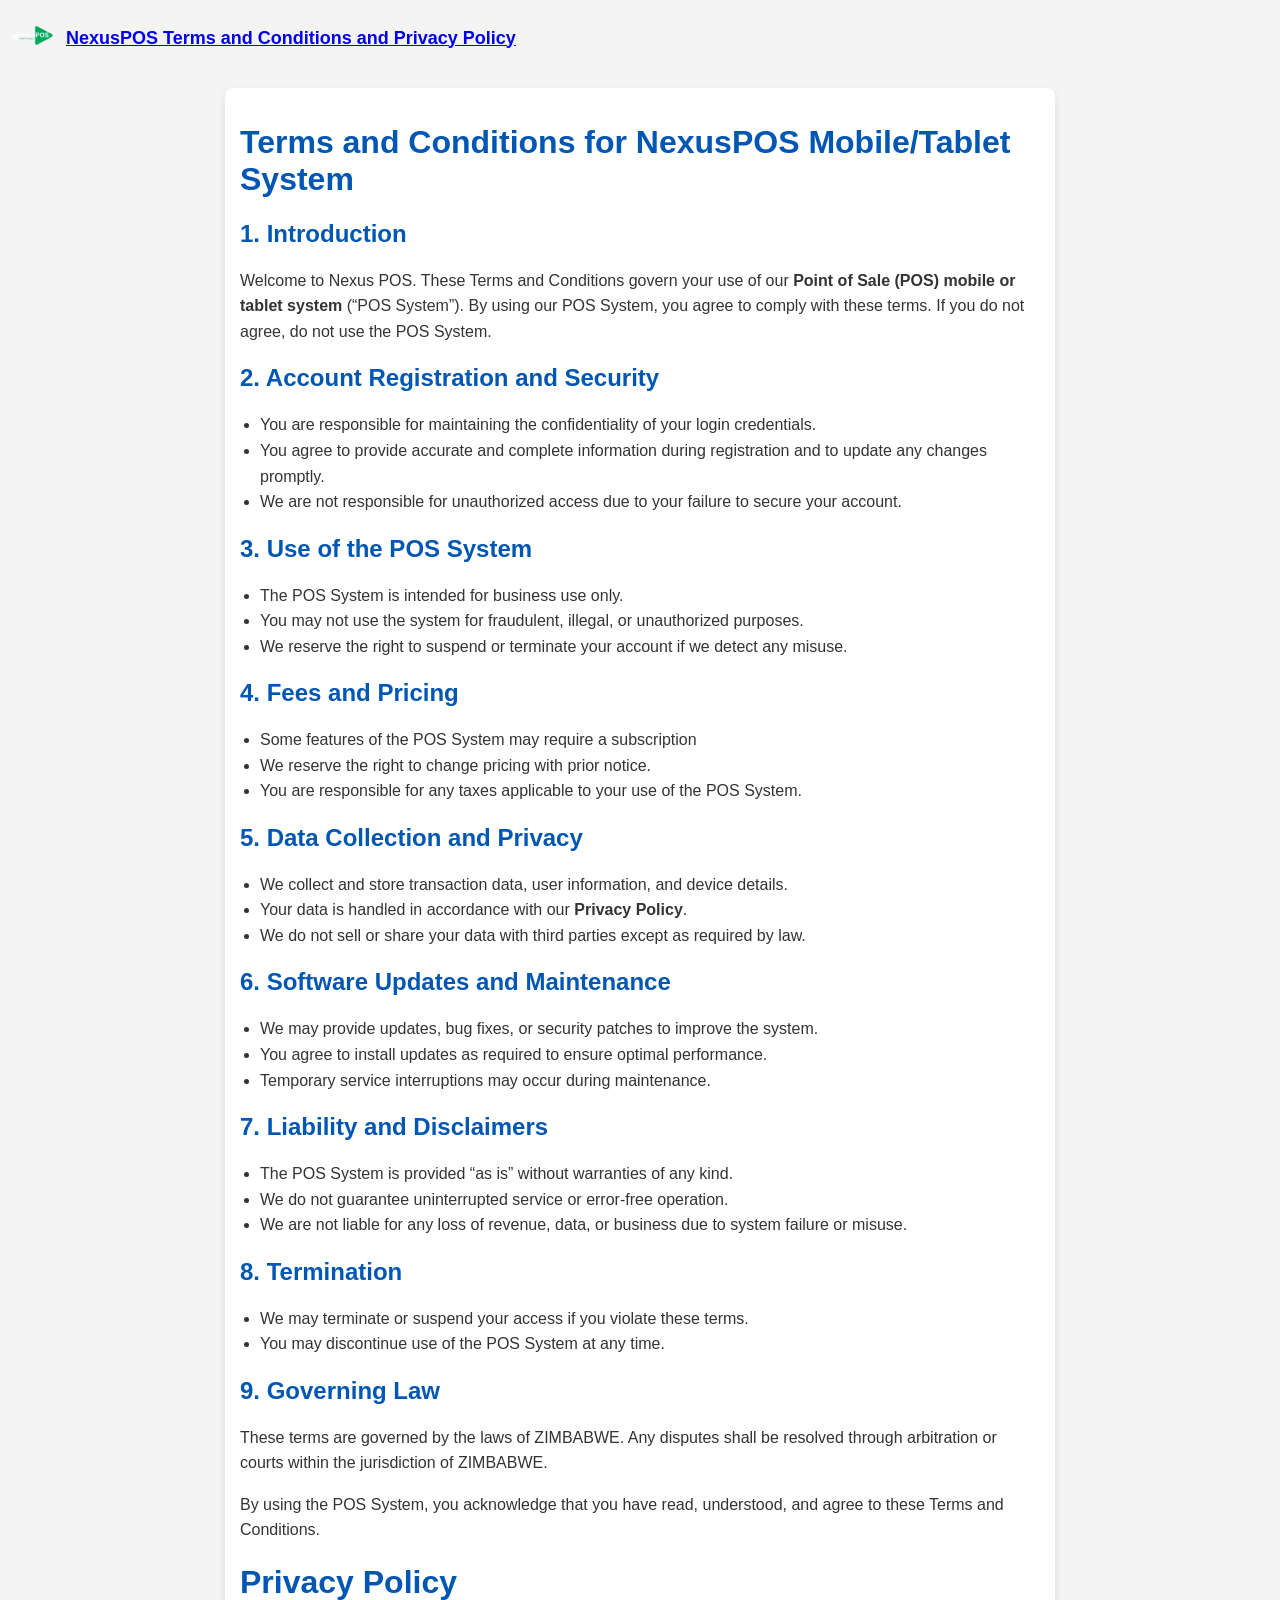
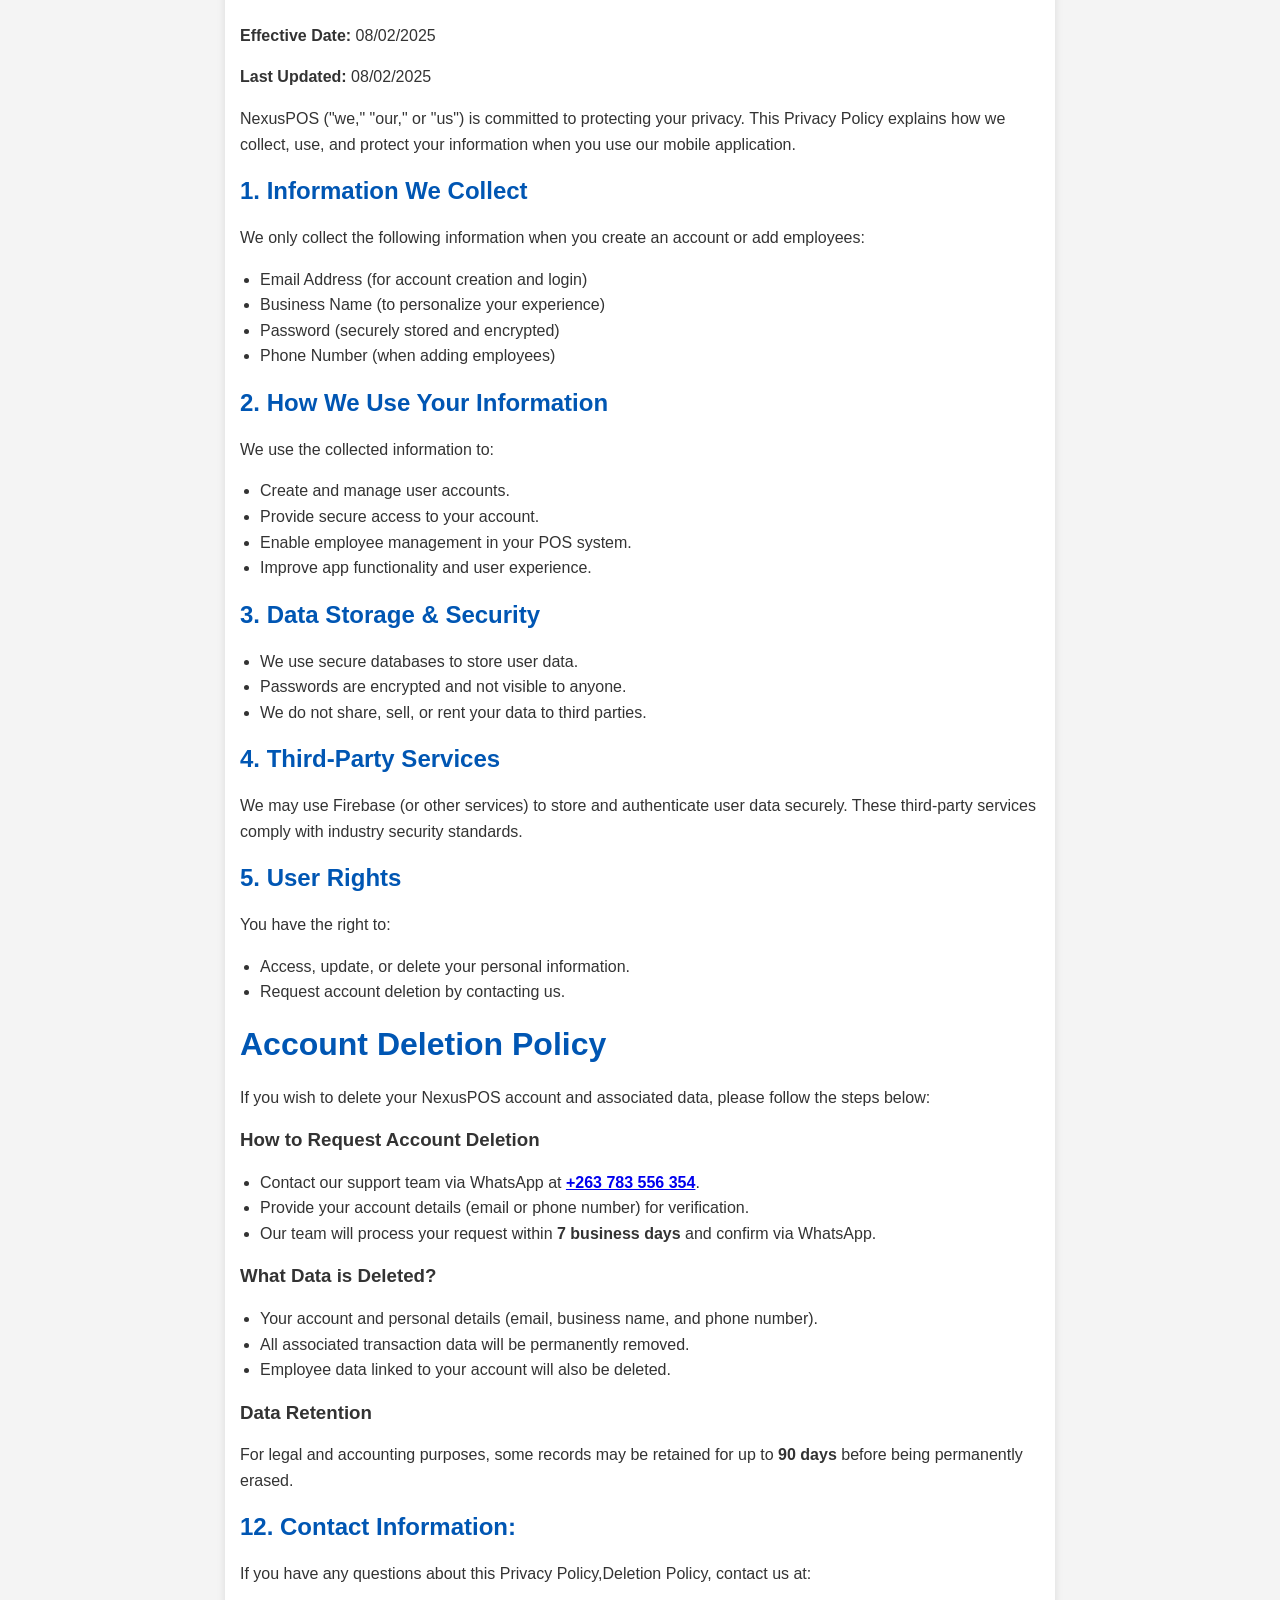
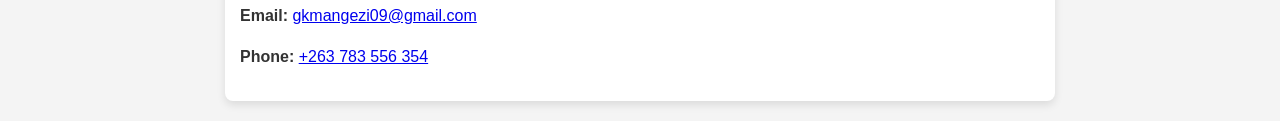
==== commit da089624: "Update index.html" ====
--- a/index.html
+++ b/index.html
@@ -3,7 +3,7 @@
 <head>
     <meta charset="UTF-8">
     <meta name="viewport" content="width=device-width, initial-scale=1.0">
-    <title>NexusPOS SMART MOBILE/TABLET POS SYSTEM</title>
+    <title>NexusPOS MOBILE/TABLET POS SYSTEM</title>
     <link rel="stylesheet" href="style.css">
   
 </head>
@@ -146,7 +146,7 @@
 
 
   <h2>12. Contact Information:</h2>
-        <p>If you have any questions about this Privacy Policy,Delition Policy, contact us at:</p>
+        <p>If you have any questions about this Privacy Policy,Deletion Policy, contact us at:</p>
 <p><strong>Email:</strong> <a href="mailto:gkmangezi09@gmail.com">gkmangezi09@gmail.com</a></p>
 <p><strong>Phone:</strong> <a href="tel:+263783556354">+263 783 556 354</a></p>
 
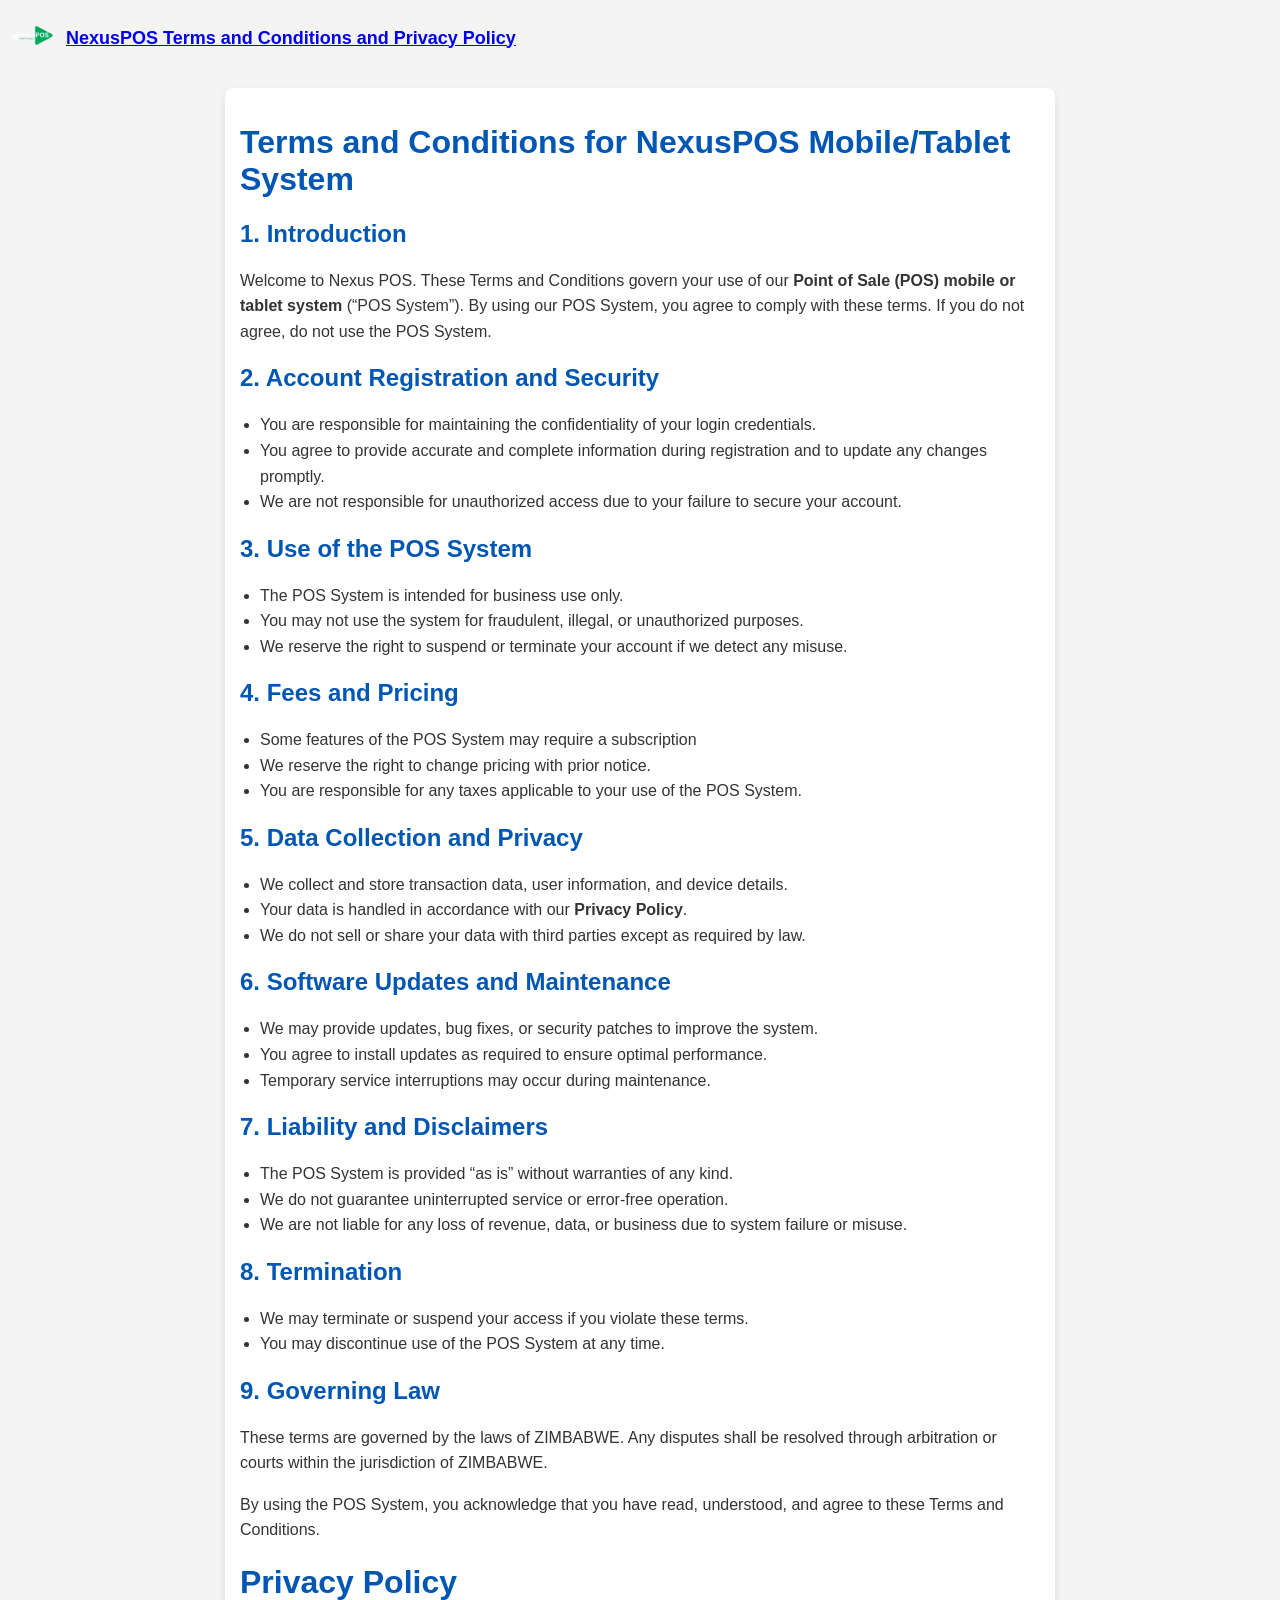
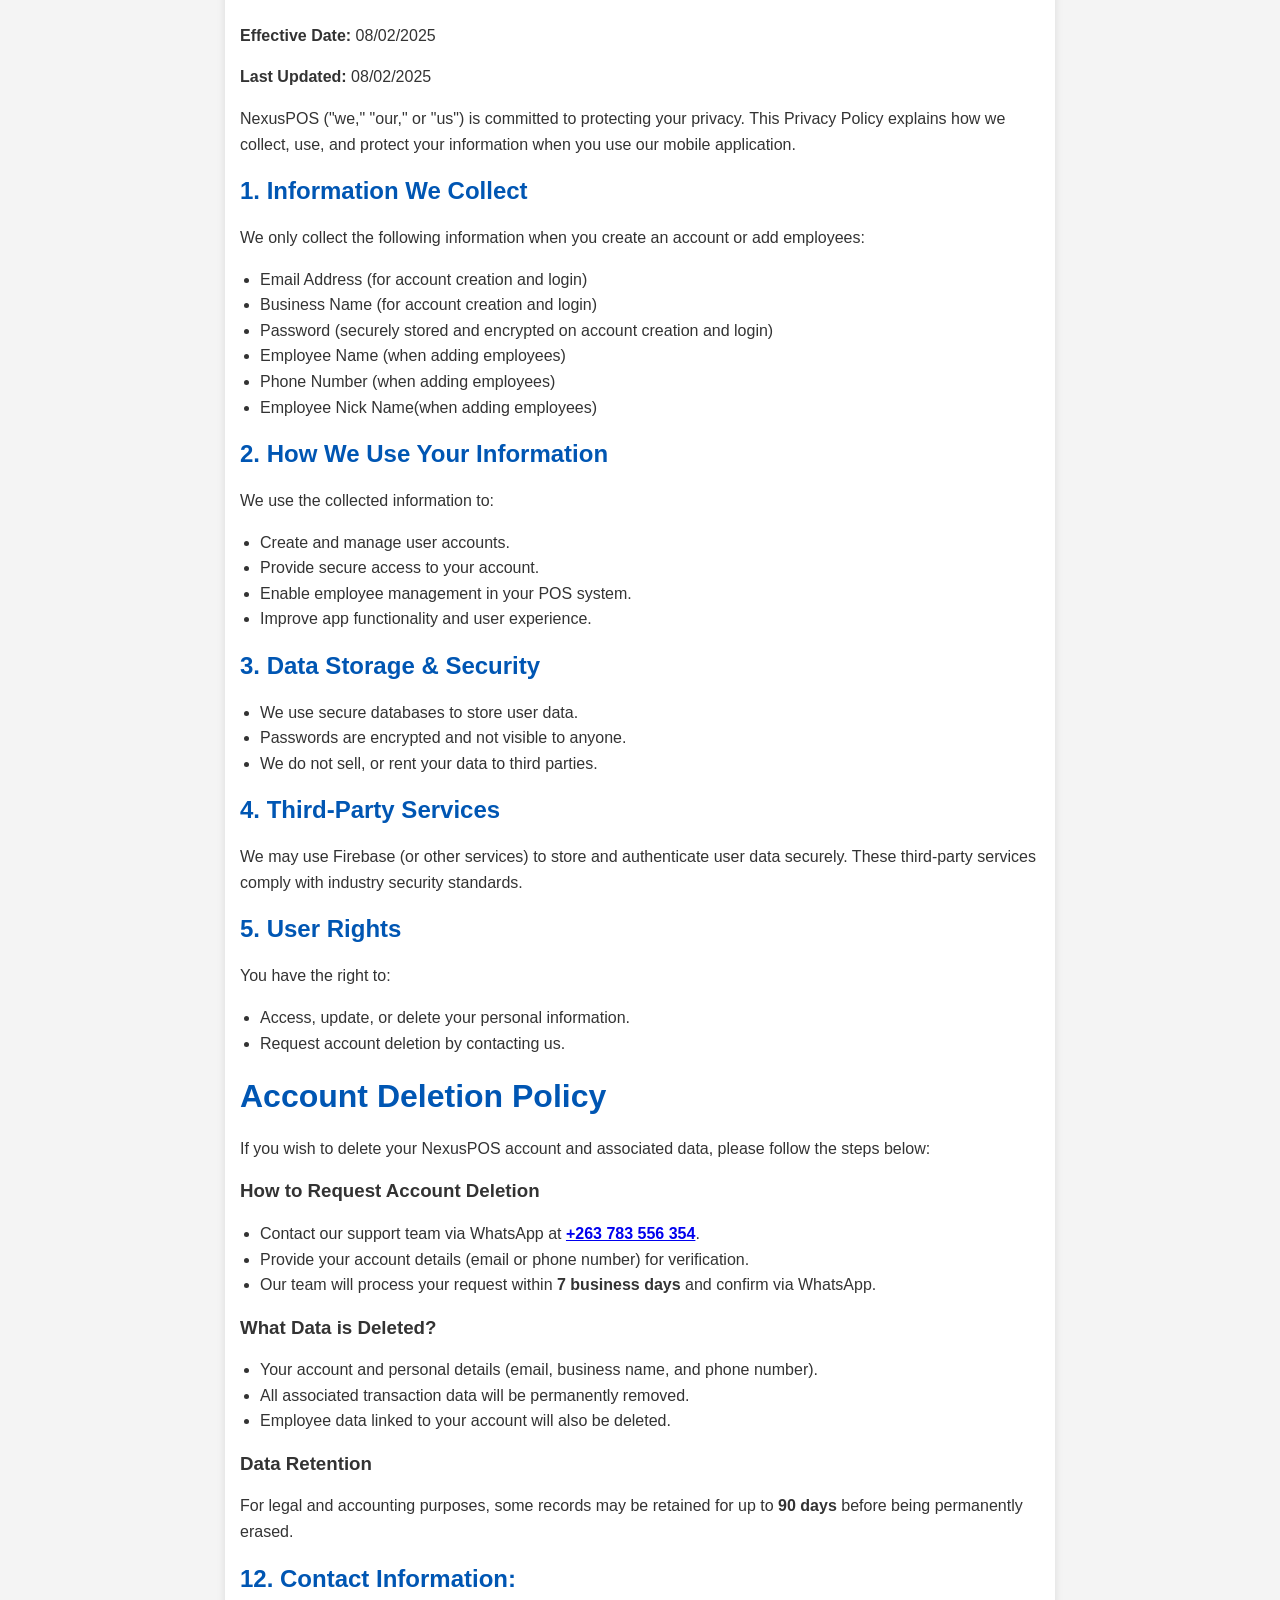
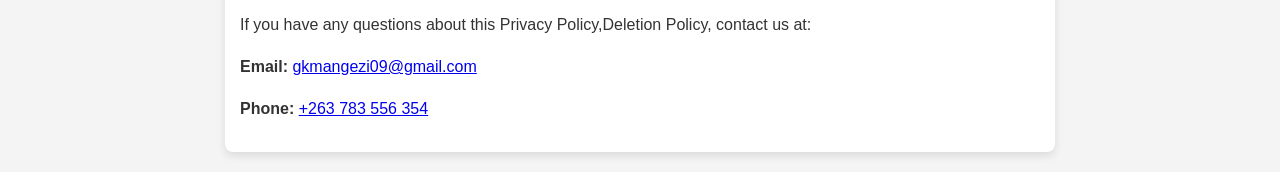
==== commit 824e2e8c: "Update index.html" ====
--- a/index.html
+++ b/index.html
@@ -94,9 +94,11 @@
         <p>We only collect the following information when you create an account or add employees:</p>
         <ul>
             <li>Email Address (for account creation and login)</li>
-            <li>Business Name (to personalize your experience)</li>
-            <li>Password (securely stored and encrypted)</li>
+            <li>Business Name (for account creation and login)</li>
+            <li>Password (securely stored and encrypted on account creation and login)</li>
+            <li>Employee Name (when adding employees)</li>
             <li>Phone Number (when adding employees)</li>
+            <li>Employee Nick Name(when adding employees)</li>
         </ul>
 
         <h2>2. How We Use Your Information</h2>
@@ -112,7 +114,7 @@
         <ul>
             <li>We use secure databases to store user data.</li>
             <li>Passwords are encrypted and not visible to anyone.</li>
-            <li>We do not share, sell, or rent your data to third parties.</li>
+            <li>We do not sell, or rent your data to third parties.</li>
         </ul>
 
         <h2>4. Third-Party Services</h2>
